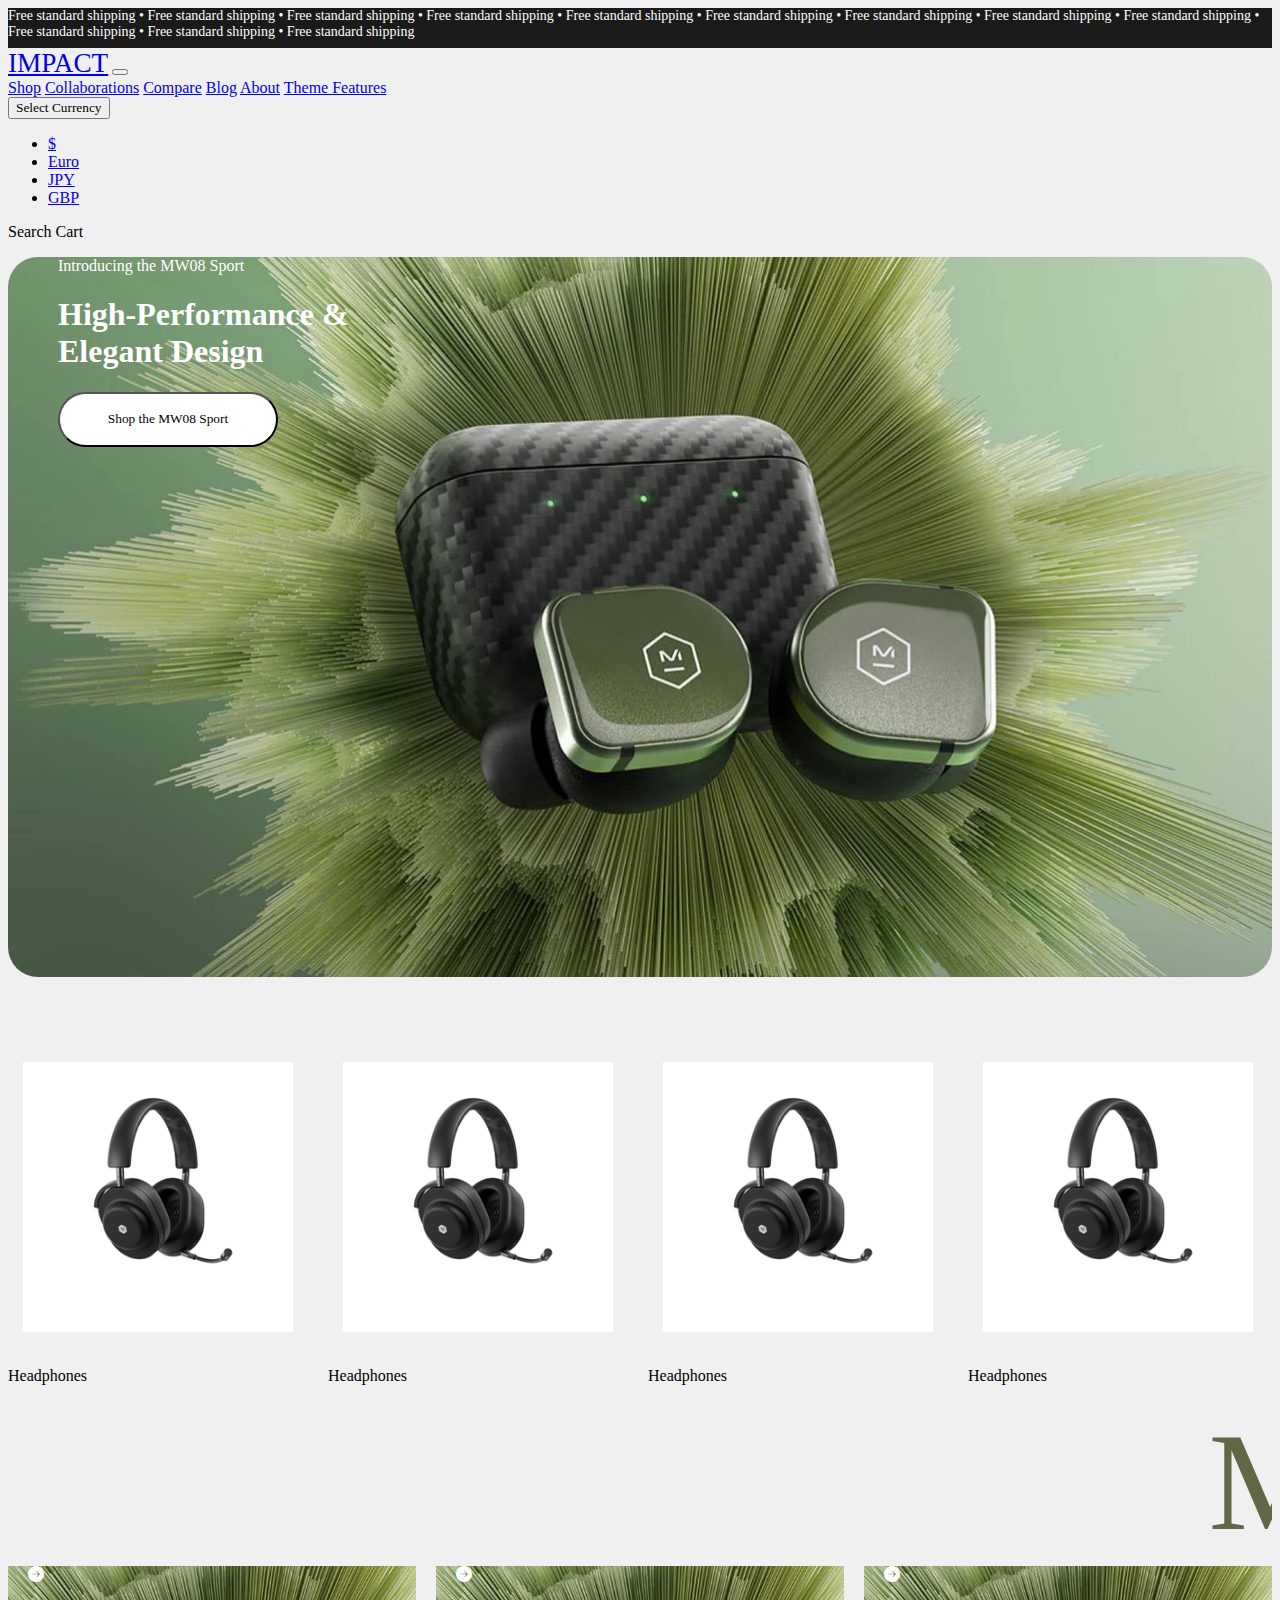
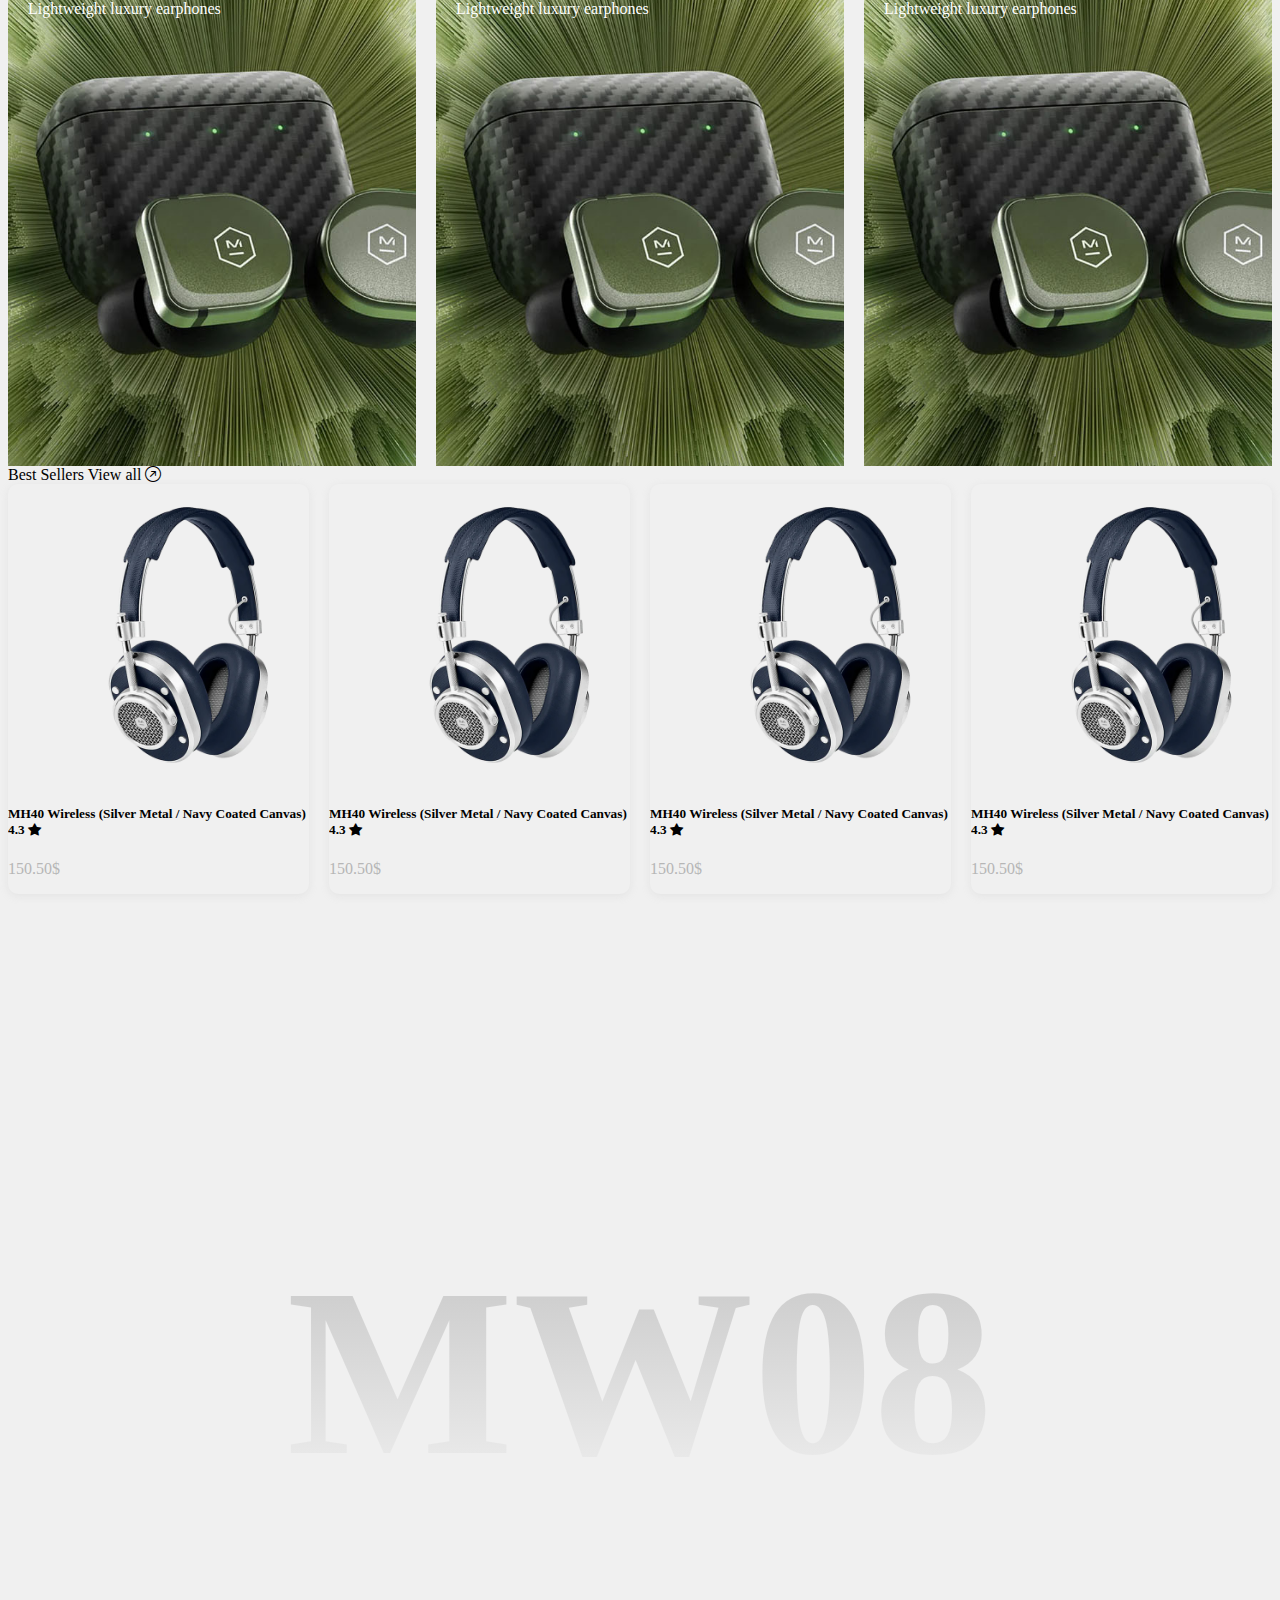
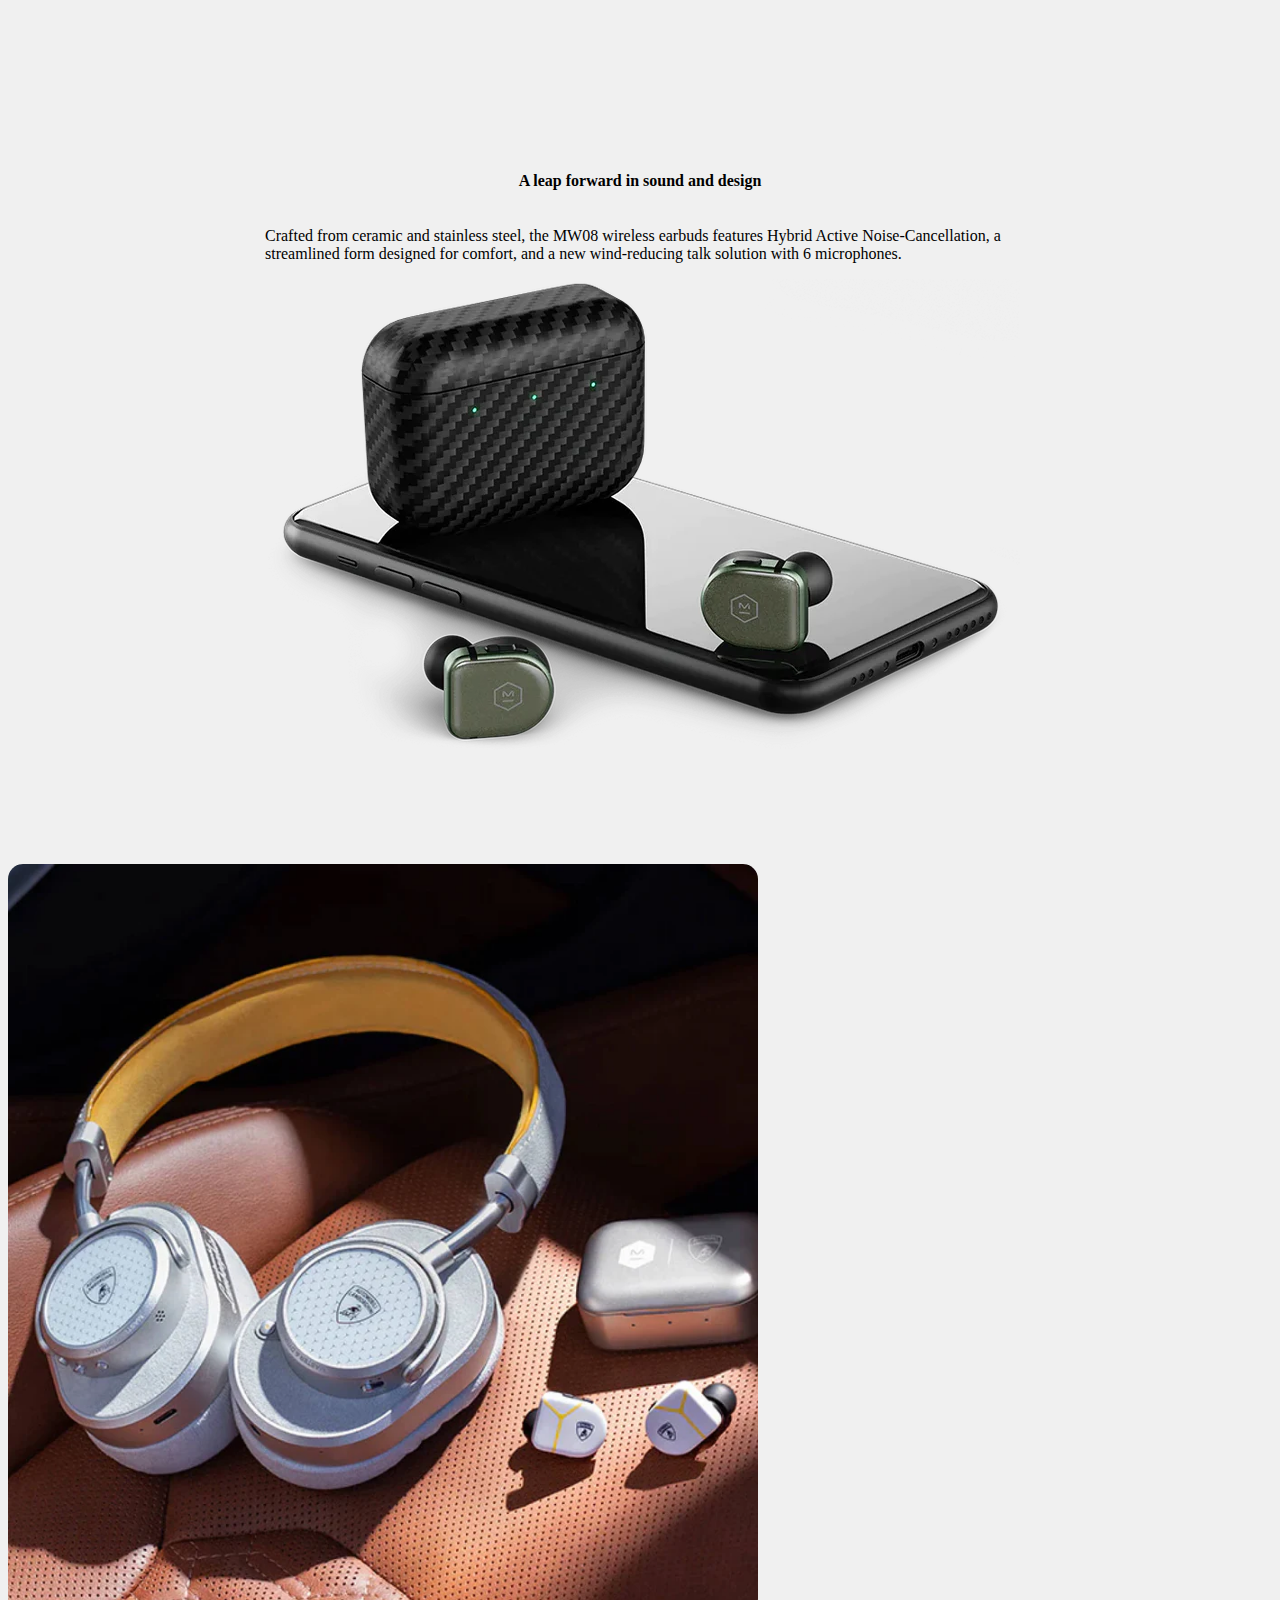
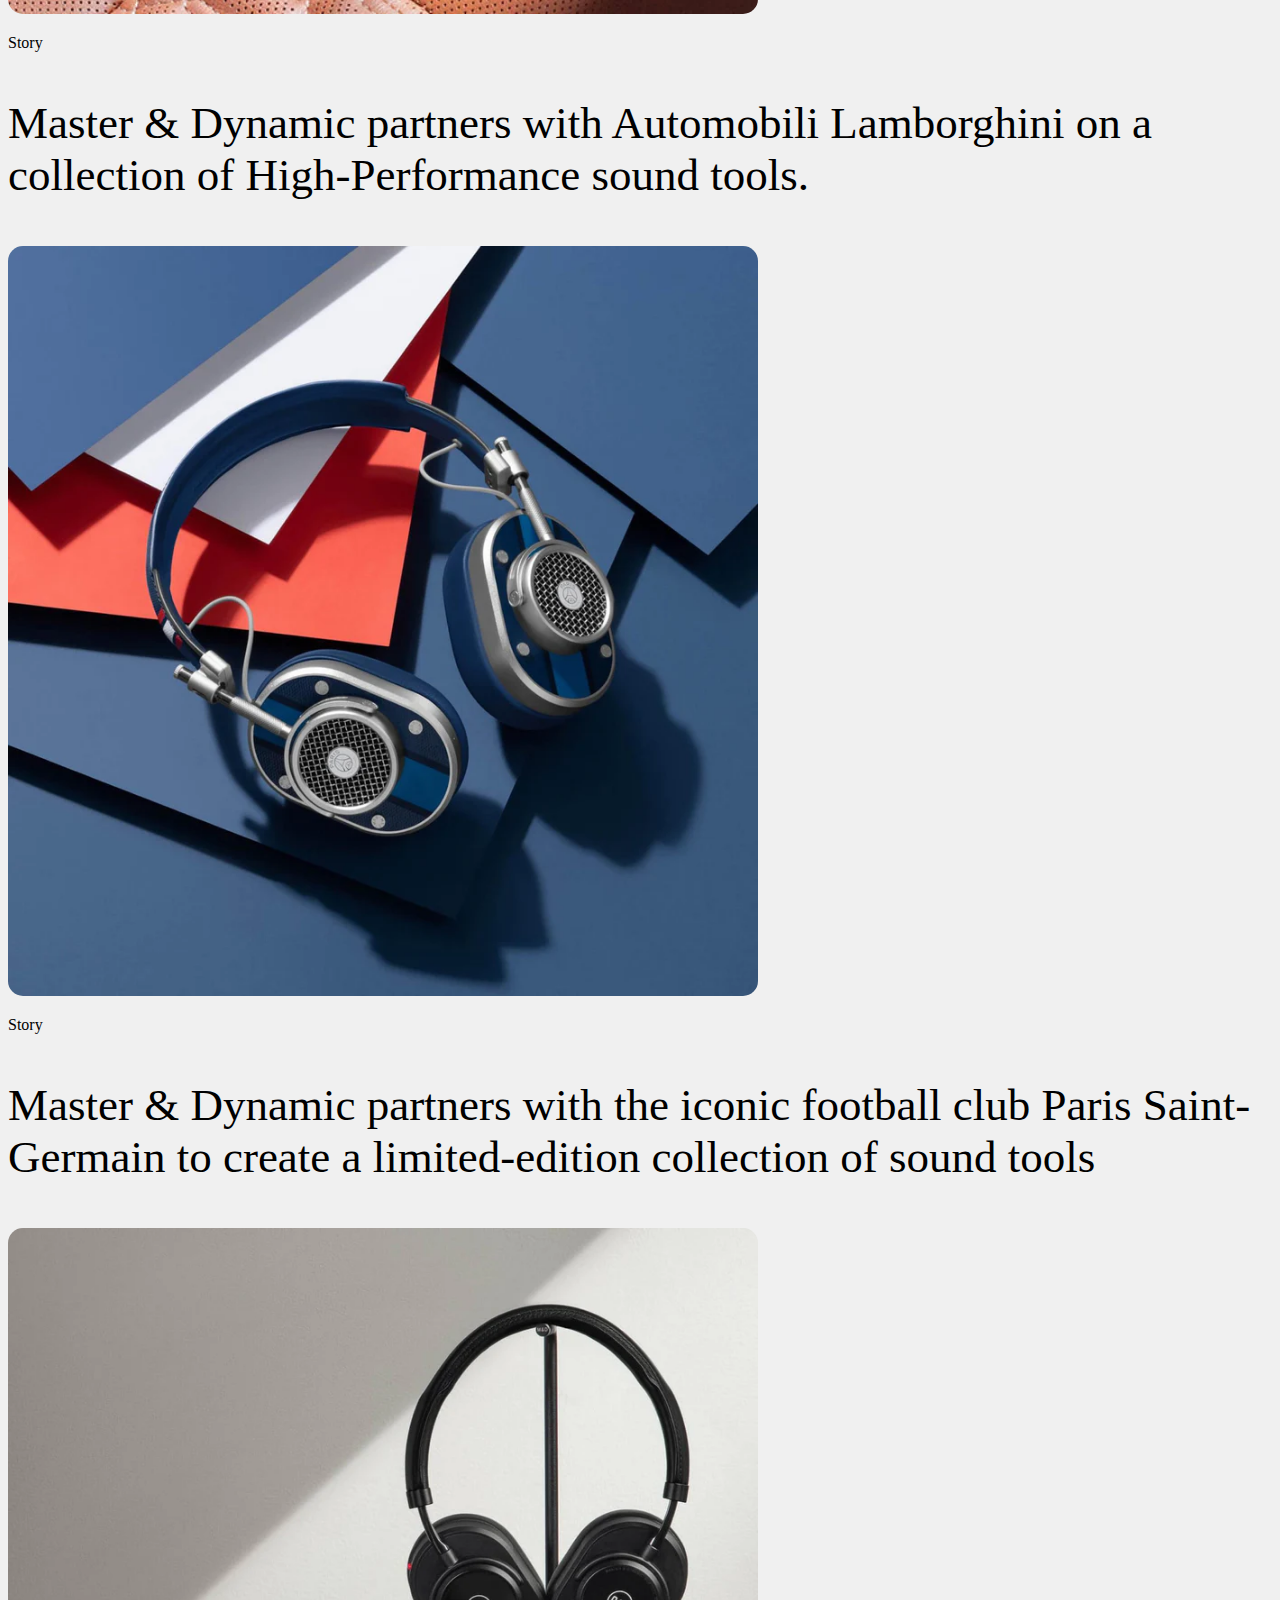
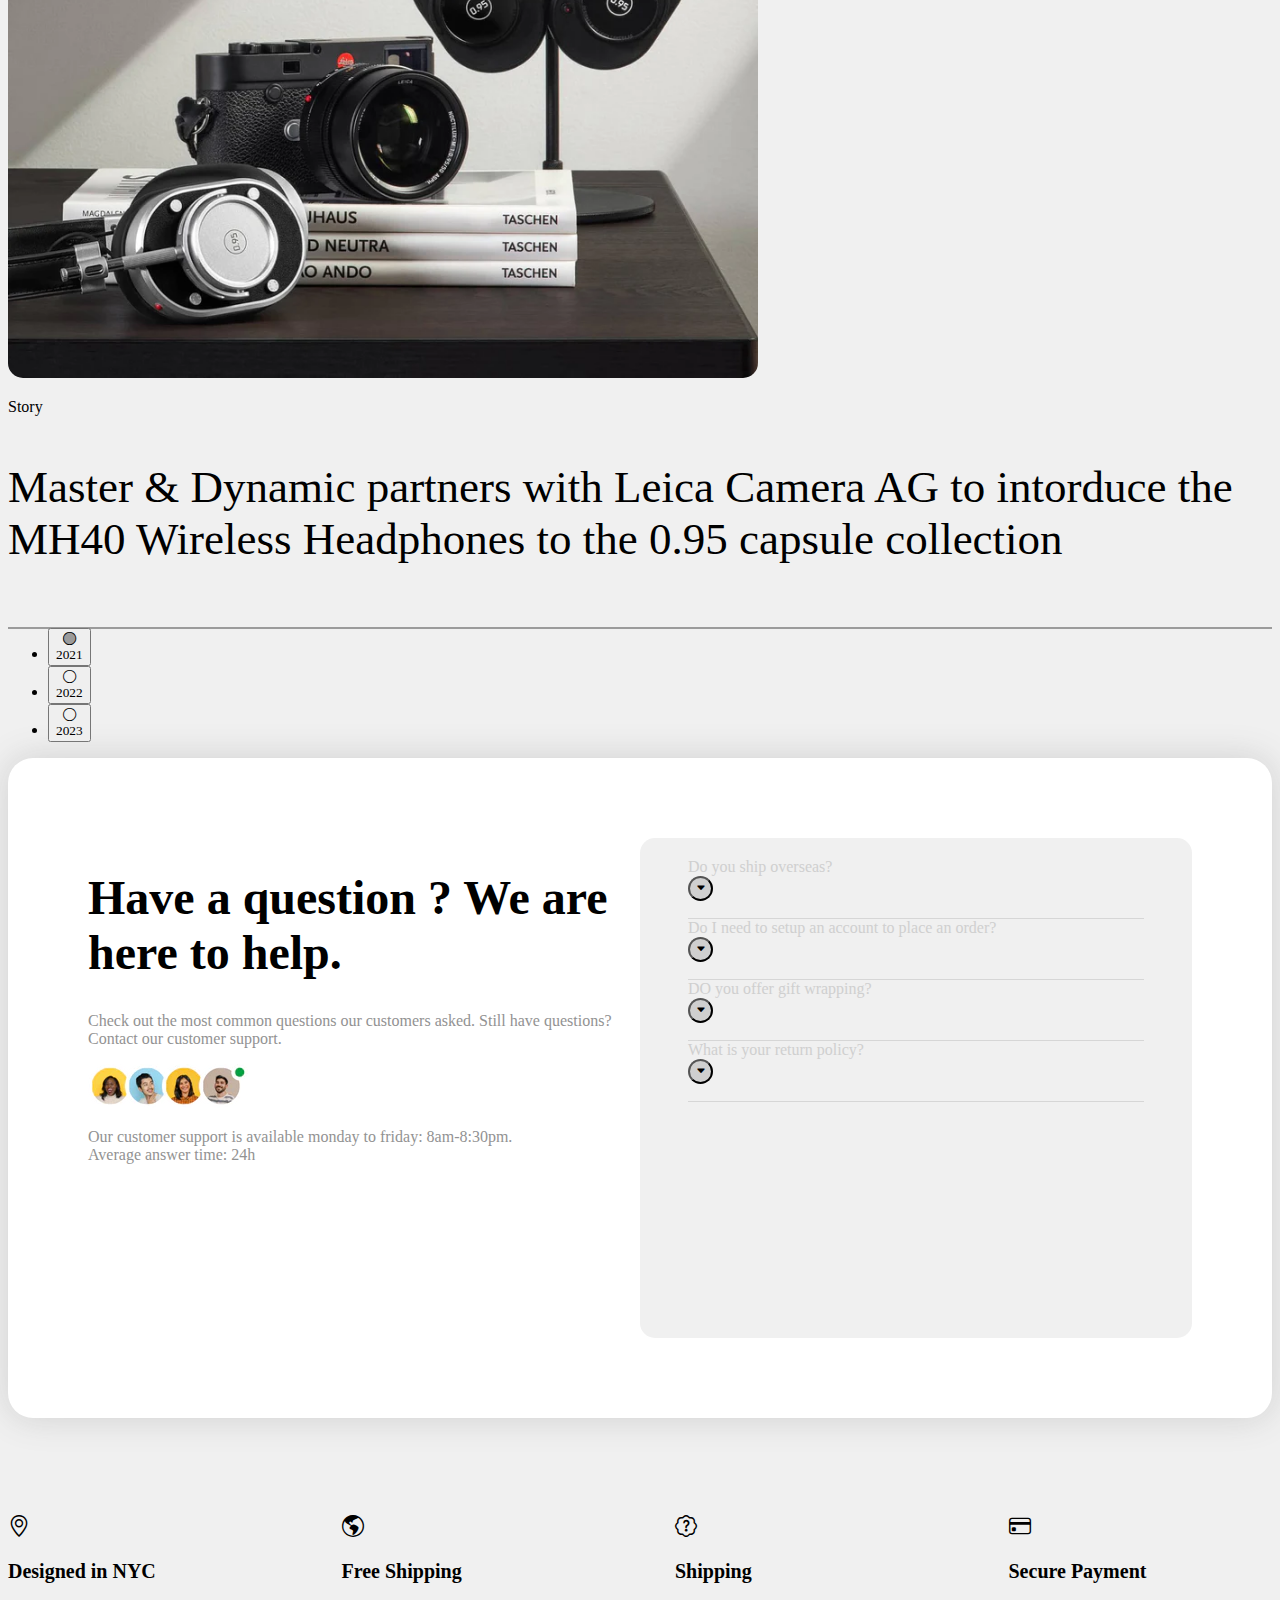
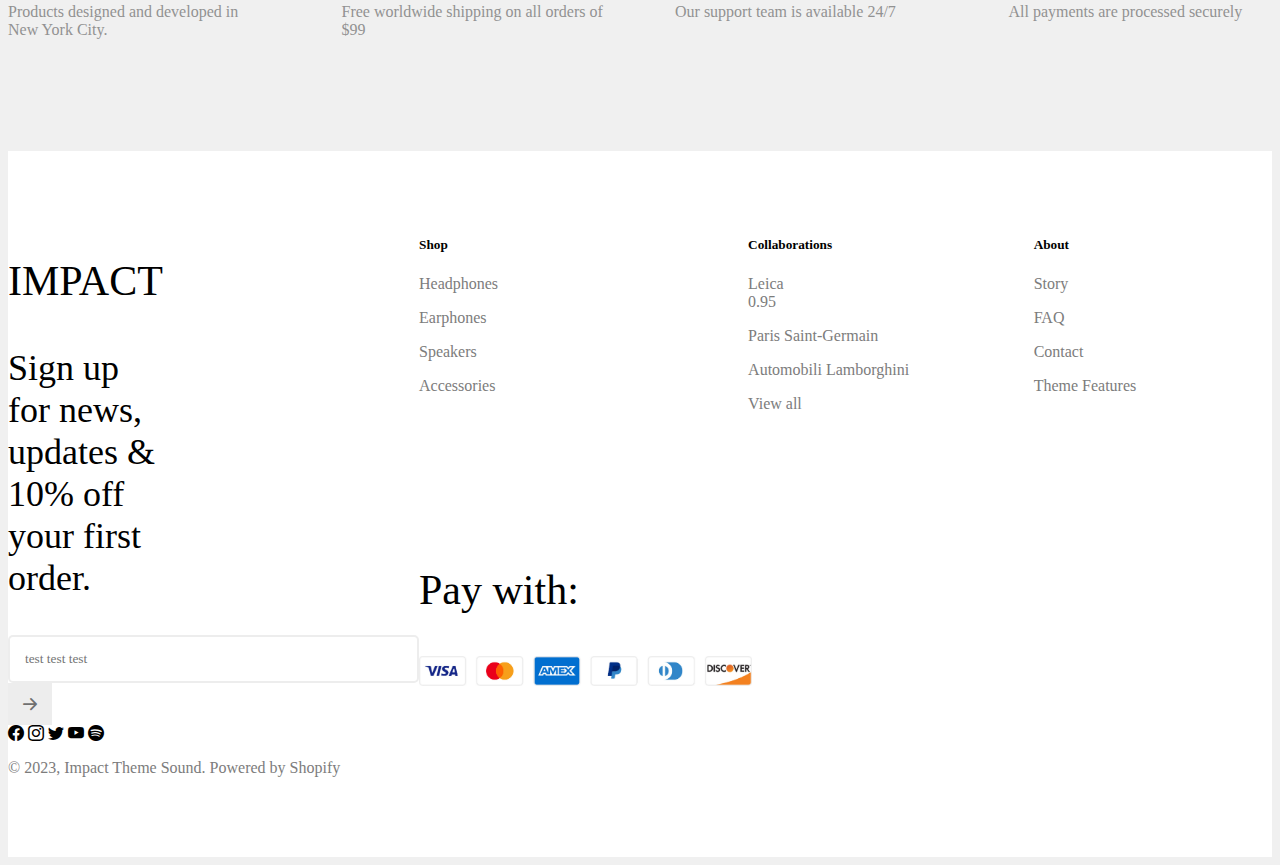
==== index.html @ b2a8d241 "commit 2" ====
<!doctype html>
<html lang="en">

<head>
    <meta charset="utf-8">
    <meta name="viewport" content="width=device-width, initial-scale=1">
    <title>Bootstrap demo</title>
    <link href="https://cdn.jsdelivr.net/npm/bootstrap@5.3.1/dist/css/bootstrap.min.css" rel="stylesheet"
        integrity="sha384-4bw+/aepP/YC94hEpVNVgiZdgIC5+VKNBQNGCHeKRQN+PtmoHDEXuppvnDJzQIu9" crossorigin="anonymous">
    <link rel="stylesheet" href="https://cdn.jsdelivr.net/npm/bootstrap-icons@1.10.5/font/bootstrap-icons.css">
    <link rel="stylesheet" href="./styles/style.css">
</head>

<body>
    <header class="text-center d-flex align-items-center justify-content-center">
        Free standard shipping • Free standard shipping • Free standard shipping • Free standard shipping • Free standard shipping • Free standard shipping • Free standard shipping • Free standard shipping • Free standard shipping • Free standard shipping • Free standard shipping • Free standard shipping
    </header>
    <nav class="navbar navbar-expand-lg container">
        <div class="container-fluid">
            <a class="navbar-brand" href="#">IMPACT</a>
            <button class="navbar-toggler" type="button" data-bs-toggle="collapse" data-bs-target="#navbarText"
                aria-controls="navbarText" aria-expanded="false" aria-label="Toggle navigation">
                <span class="navbar-toggler-icon"></span>
            </button>
            <div class="collapse navbar-collapse" id="navbarText">
                <div class="navbar-nav mx-auto"> <!-- Use mx-auto class to center align the elements -->
                    <span class="nav-item">
                        <a class="nav-link active" href="#">Shop</a>
                    </span>
                    <span class="nav-item">
                        <a class="nav-link" href="#">Collaborations</a>
                    </span>
                    <span class="nav-item">
                        <a class="nav-link" href="#">Compare</a>
                    </span>
                    <span class="nav-item">
                        <a class="nav-link" href="#">Blog</a>
                    </span>
                    <span class="nav-item">
                        <a class="nav-link" href="#">About</a>
                    </span>
                    <span class="nav-item">
                        <a class="nav-link" href="#">Theme Features</a>
                    </span>
                </div>
                <span class="navbar-text">
                    <div class="dropdown">
                        <button class="btn btn-secondary dropdown-toggle" type="button" data-bs-toggle="dropdown" aria-expanded="false">
                            Select Currency
                        </button>
                        <ul class="dropdown-menu">
                            <li><a class="dropdown-item" href="#">$</a></li>
                            <li><a class="dropdown-item" href="#">Euro</a></li>
                            <li><a class="dropdown-item" href="#">JPY</a></li>
                            <li><a class="dropdown-item" href="#">GBP</a></li>
                        </ul>
                    </div>
                    <span>Search</span>
                    <span>Cart</span>
                </span>
            </div>
        </div>
    </nav>
    <section>
        <section class="container main_container d-flex flex-column justify-content-center">
            <p>Introducing the MW08 Sport</p>
            <h1>High-Performance & <br> Elegant Design</h1>
            <button class="btn">Shop the MW08 Sport</button>
        </section>
    </section>
    <section class="container cards_container">
        <div class="card">
            <img src="/img/img_1.jpg" class="card-img-top" alt="...">
            <div class="card-body pt-0 d-flex justify-content-between align-items-center">
                <p class="card-text fs-5 pb-0 mb-0">Headphones</p>
                <i class="bi bi-arrow-right-circle-fill fs-5"></i>
            </div>
        </div>
        <div class="card">
            <img src="/img/img_1.jpg" class="card-img-top" alt="...">
            <div class="card-body pt-0 d-flex justify-content-between align-items-center">
                <p class="card-text fs-5 pb-0 mb-0">Headphones</p>
                <i class="bi bi-arrow-right-circle-fill fs-5"></i>
            </div>
        </div>
        <div class="card">
            <img src="/img/img_1.jpg" class="card-img-top" alt="...">
            <div class="card-body pt-0 d-flex justify-content-between align-items-center">
                <p class="card-text fs-5 pb-0 mb-0">Headphones</p>
                <i class="bi bi-arrow-right-circle-fill fs-5"></i>
            </div>
        </div>
        <div class="card">
            <img src="/img/img_1.jpg" class="card-img-top" alt="...">
            <div class="card-body pt-0 d-flex justify-content-between align-items-center">
                <p class="card-text fs-5 pb-0 mb-0">Headphones</p>
                <i class="bi bi-arrow-right-circle-fill fs-5"></i>
            </div>
        </div>
        <div class="card">
            <img src="/img/img_1.jpg" class="card-img-top" alt="...">
            <div class="card-body pt-0 d-flex justify-content-between align-items-center">
                <p class="card-text fs-5 pb-0 mb-0">Headphones</p>
                <i class="bi bi-arrow-right-circle-fill fs-5"></i>
            </div>
        </div>
    </section>
    <section class="marquee_section my-5">
        <marquee>
            Mastery is a never-ending exploration
        </marquee>
    </section>
    <section class="info_section container">
        <div class="card card1">
            <div class="card-body pt-0 d-flex flex-column justify-content-end ">
                <i class="bi bi-arrow-right-circle-fill fs-5"></i>
                <p class="card-text fs-5 pb-0 mb-0 fs-1">Lightweight luxury earphones</p>
                
            </div>
        </div>
        <div class="card card1">
            <div class="card-body pt-0 d-flex flex-column justify-content-end ">
                <i class="bi bi-arrow-right-circle-fill fs-5"></i>
                <p class="card-text fs-5 pb-0 mb-0 fs-1">Lightweight luxury earphones</p>
        
            </div>
        </div>
        <div class="card card1">
            <div class="card-body pt-0 d-flex flex-column justify-content-end ">
                <i class="bi bi-arrow-right-circle-fill fs-5"></i>
                <p class="card-text fs-5 pb-0 mb-0 fs-1">Lightweight luxury earphones</p>
        
            </div>
        </div>
    </section>
    <section class="best_sellers container my-5">
        <div class="d-flex justify-content-between">
            <span class="fs-1 fw-bolder">Best Sellers</span>
            <span>View all <i class="bi bi-arrow-up-right-circle"></i>
            </span>
        </div>
        <div class="row best_sellers_row">
            <div class="card">
                <div class="cards_preview">
                    <img src="./img/img_2.webp" class="prd-img-1" alt="..." height="300px">
                    <img src="./img/img_3.webp" class="prd-img-2" alt="..." height="300px">
                </div>
                <button class="btn btn-dark">
                    + Quick add
                </button>
                <div class="card-body">
                    <h5 class="card-title fs-6 d-flex justify-content-between row">
                        <span class="col-9 px-0 ps-3">
                            MH40 Wireless (Silver Metal / Navy Coated Canvas)
                        </span>
                        <span class="col-3 px-0 d-flex justify-content-end pe-3">
                            <span>4.3</span>
                            <i class="bi bi-star-fill text-warning ms-1"></i>
                        </span>
                        
                    </h5>
                    <p class="price">150.50$</p>
                </div>
            </div>
            <div class="card">
                <div class="cards_preview">
                    <img src="./img/img_2.webp" class="prd-img-1" alt="..." height="300px">
                    <img src="./img/img_3.webp" class="prd-img-2" alt="..." height="300px">
                </div>
                <button class="btn btn-dark">
                    + Quick add
                </button>
                <div class="card-body">
                    <h5 class="card-title fs-6 d-flex justify-content-between row">
                        <span class="col-9 px-0 ps-3">
                            MH40 Wireless (Silver Metal / Navy Coated Canvas)
                        </span>
                        <span class="col-3 px-0 d-flex justify-content-end pe-3">
                            <span>4.3</span>
                            <i class="bi bi-star-fill text-warning ms-1"></i>
                        </span>
            
                    </h5>
                    <p class="price">150.50$</p>
                </div>
            </div>
            <div class="card">
                <div class="cards_preview">
                    <img src="./img/img_2.webp" class="prd-img-1" alt="..." height="300px">
                    <img src="./img/img_3.webp" class="prd-img-2" alt="..." height="300px">
                </div>
                <button class="btn btn-dark">
                    + Quick add
                </button>
                <div class="card-body">
                    <h5 class="card-title fs-6 d-flex justify-content-between row">
                        <span class="col-9 px-0 ps-3">
                            MH40 Wireless (Silver Metal / Navy Coated Canvas)
                        </span>
                        <span class="col-3 px-0 d-flex justify-content-end pe-3">
                            <span>4.3</span>
                            <i class="bi bi-star-fill text-warning ms-1"></i>
                        </span>
            
                    </h5>
                    <p class="price">150.50$</p>
                </div>
            </div>
            <div class="card">
                <div class="cards_preview">
                    <img src="./img/img_2.webp" class="prd-img-1" alt="..." height="300px">
                    <img src="./img/img_3.webp" class="prd-img-2" alt="..." height="300px">
                </div>
                <button class="btn btn-dark">
                    + Quick add
                </button>
                <div class="card-body">
                    <h5 class="card-title fs-6 d-flex justify-content-between row">
                        <span class="col-9 px-0 ps-3">
                            MH40 Wireless (Silver Metal / Navy Coated Canvas)
                        </span>
                        <span class="col-3 px-0 d-flex justify-content-end pe-3">
                            <span>4.3</span>
                            <i class="bi bi-star-fill text-warning ms-1"></i>
                        </span>
            
                    </h5>
                    <p class="price">150.50$</p>
                </div>
            </div>
        </div>
    </section>
    <section class="container mw08_section">
        <h3>MW08</h3>
        <h4 class="fs-2">A leap forward in sound and design</h4>
        <p class="text-center">
            Crafted from ceramic and stainless steel, the MW08 wireless earbuds features Hybrid Active Noise-Cancellation, a
            streamlined form designed for comfort, and a new wind-reducing talk solution with 6 microphones.
        </p>
        <img src="./img/img_4.webp" alt="" class="my-5">
    </section>
    <section class="container">
        <div class="tab-content" id="pills-tabContent">
            <div class="tab-pane fade show active mb-5" id="pills-home" role="tabpanel" aria-labelledby="pills-home-tab"
                tabindex="0">
                <div class="row">
                    <div class="col-6">
                        <img src="./img/img_5.webp" alt="" style="border-radius: 15px; "  height="750px">
                    </div>
                    <div class="col-6 d-flex flex-column justify-content-center">
                        <p>Story</p>
                        <p class="story_header">
                            Master & Dynamic partners with Automobili Lamborghini on a collection of High-Performance sound tools.
                        </p>
                    </div>
                </div>
            </div>
            <div class="tab-pane fade mb-5" id="pills-profile" role="tabpanel" aria-labelledby="pills-profile-tab" tabindex="0">
                <div class="row">
                    <div class="col-6">
                        <img src="./img/img_6.webp" alt="" style="border-radius: 15px; " height="750px">
                    </div>
                    <div class="col-6 flex-column justify-content-center">
                        <p>Story</p>
                        <p class="story_header">
                           Master & Dynamic partners with the iconic football club Paris Saint-Germain to create a limited-edition collection of sound tools
                        </p>
                    </div>
                </div>
            </div>
            <div class="tab-pane fade mb-5" id="pills-contact" role="tabpanel" aria-labelledby="pills-contact-tab" tabindex="0">
                <div class="row">
                    <div class="col-6">
                        <img src="./img/img_7.webp" alt="" style="border-radius: 15px; " height="750px">
                    </div>
                    <div class="col-6 flex-column justify-content-center">
                        <p>Story</p>
                        <p class="story_header">
                            Master & Dynamic partners with Leica Camera AG to intorduce the MH40 Wireless Headphones to the 0.95 capsule collection
                        </p>
                    </div>
                </div>
            </div>
        </div>
        <div class="hr_1"></div>
                <ul class="nav nav-pills mb-3 d-flex justify-content-between" id="pills-tab" role="tablist">
                    <li class="nav-item" role="presentation">
                        <button class="btn active border-0" id="pills-home-tab" data-bs-toggle="pill" data-bs-target="#pills-home"
                            type="button" role="tab" aria-controls="pills-home" aria-selected="true">
                        <i class="bi bi-circle"></i>
                         <br>
                         2021
                        </button>

                    </li>
                    <li class="nav-item" role="presentation">
                        <button class="btn border-0" id="pills-profile-tab" data-bs-toggle="pill" data-bs-target="#pills-profile"
                            type="button" role="tab" aria-controls="pills-profile" aria-selected="false">
                            <i class="bi bi-circle"></i>
                            <br>
                            2022
                        </button>
                    </li>
                    <li class="nav-item" role="presentation">
                        <button class="btn border-0" id="pills-contact-tab" data-bs-toggle="pill" data-bs-target="#pills-contact"
                            type="button" role="tab" aria-controls="pills-contact" aria-selected="false">
                            <i class="bi bi-circle"></i>
                            <br>
                            2023
                        </button>
                    </li>
                </ul>
    </section>

    <section class="container question_container">
        <div class="pe-5">
            <h1>Have a question ? We are here to help.</h1>
            <p class="py-3">Check out the most common questions our customers asked. Still have questions? Contact our customer support.</p>
            <img src="./img/img_8.webp" alt="">
            <p class="py-2">Our customer support is available monday to friday: 8am-8:30pm. <br>
            Average answer time: 24h</p>
        </div>
        <div class="dropdowns pb-4">
            <div class="dropdowns-child">
                <div class="row py-3" onclick="expandRow()">
                    <div class="col-11 text-dark">Do you ship overseas?</div>
                    <div class="col-1 d-flex flex-column align-items-end p-0">
                        <button class="border-0" onclick="expandRow()"><i class="bi bi-caret-down-fill"></i></button>
                    </div>
                    <p class="dropdown_p ">Lorem ipsum dolor sit, amet consectetur adipisicing elit. Sed asperiores eum nisi consequuntur nesciunt quam, atque iusto iste aliquam tenetur illo voluptate!</p>
                </div>
            </div>
            <div class="dropdowns-child">
                <div class="row py-3" onclick="expandRow()">
                    <div class="col-11 text-dark">Do I need to setup an account to place an order?</div>
                    <div class="col-1 d-flex flex-column align-items-end p-0">
                        <button class="border-0" onclick="expandRow()"><i class="bi bi-caret-down-fill"></i></button>
                    </div>
                    <p class="dropdown_p ">Lorem ipsum dolor sit, amet consectetur adipisicing elit. Sed asperiores eum nisi
                        consequuntur nesciunt quam, atque iusto iste aliquam tenetur illo voluptate!</p>
                </div>
            </div>
            <div class="dropdowns-child">
                <div class="row py-3" onclick="expandRow()">
                    <div class="col-11 text-dark">DO you offer gift wrapping?</div>
                    <div class="col-1 d-flex flex-column align-items-end p-0">
                        <button class="border-0" onclick="expandRow()"><i class="bi bi-caret-down-fill"></i></button>
                    </div>
                    <p class="dropdown_p ">Lorem ipsum dolor sit, amet consectetur adipisicing elit. Sed asperiores eum nisi
                        consequuntur nesciunt quam, atque iusto iste aliquam tenetur illo voluptate!</p>
                </div>
            </div>
            <div class="dropdowns-child">
                <div class="row py-3" onclick="expandRow()">
                    <div class="col-11 text-dark">What is your return policy?</div>
                    <div class="col-1 d-flex flex-column align-items-end p-0">
                        <button class="border-0" onclick="expandRow()"><i class="bi bi-caret-down-fill"></i></button>
                    </div>
                    <p class="dropdown_p ">Lorem ipsum dolor sit, amet consectetur adipisicing elit. Sed asperiores eum nisi
                        consequuntur nesciunt quam, atque iusto iste aliquam tenetur illo voluptate!</p>
                </div>
            </div>
            
        </div>
    </section>
    <section class="container information_wrapper">
        <div>
            <i class="bi bi-geo-alt"></i>
            <h4>Designed in NYC</h4>
            <p>Products designed and developed in New York City.</p>
        </div>
        <div>
            <i class="bi bi-globe-americas"></i>
            <h4>Free Shipping</h4>
            <p>Free worldwide shipping on all orders of $99</p>
        </div>
        <div>
            <i class="bi bi-patch-question"></i>
            <h4>Shipping</h4>
            <p>Our support team is available 24/7</p>
        </div>
        <div>
            <i class="bi bi-credit-card"></i>
            <h4>Secure Payment</h4>
            <p>All payments are processed securely</p>
        </div>
    </section>
    <div class="bg-white">
        <footer class="container">
            <div style="grid-row: span 2;">
                <p>IMPACT</p>
                <p>Sign up for news, updates & 10% off your first order.</p>
                <input type="text" placeholder="test test test " class="mb-4">
                <button class="btn px-2"><i class="bi bi-arrow-right-short"></i></button>
                <div class="socials d-flex gap-4 fs-5">
                    <i class="bi bi-facebook"></i>
                    <i class="bi bi-instagram"></i>
                    <i class="bi bi-twitter"></i>
                    <i class="bi bi-youtube"></i>
                    <i class="bi bi-spotify"></i>
                </div>
                <p class="mt-5">© 2023, Impact Theme Sound. Powered by Shopify</p>
            </div>
            <div class="links">
                <h5>Shop</h5>
                <p class="p-0">Headphones</p>
                <p>Earphones</p>
                <p>Speakers</p>
                <p>Accessories</p>
            </div>
            <div class="links ">
                <h5>Collaborations</h5>
                <p class="p-0">Leica 0.95</p>
                <p>Paris Saint-Germain</p>
                <p>Automobili Lamborghini</p>
                <p>View all</p>
            </div>
            <div class="links ms-5">
                <h5>About</h5>
                <p class="p-0">Story</p>
                <p>FAQ</p>
                <p>Contact</p>
                <p>Theme Features</p>
            </div>
            <div style="grid-column: span 3;" class="d-flex flex-column justify-content-end align-items-end me-5">
                <p style="font-family: DIN-Next-Bold;" class="fs-5">Pay with:</p>
                <img src="./img/img_9.jpg" alt="" height="30px">
            </div>
        </footer>
    </div>
    



    <script src="https://cdn.jsdelivr.net/npm/bootstrap@5.3.1/dist/js/bootstrap.bundle.min.js"
        integrity="sha384-HwwvtgBNo3bZJJLYd8oVXjrBZt8cqVSpeBNS5n7C8IVInixGAoxmnlMuBnhbgrkm"
        crossorigin="anonymous"></script>

    <script>

        let row = document.querySelector('.dropdowns-child .row');
        let dropdown_p = document.querySelector('.dropdown_p');
        let arrowRotate = document.querySelector('.bi-caret-down-fill');
        let dropdownBtn = document.querySelector('.dropdowns-child button');

        function expandRow() {
            row.classList.toggle('row_open');
            dropdown_p.classList.toggle('opacity-100');
            arrowRotate.classList.toggle('bi-arrow-down-rot');
            dropdownBtn.classList.toggle('bg-dark');
            dropdownBtn.classList.toggle('text-white');
        }
    </script>
</body>

</html>
---- styles/style.css ----
@font-face {
    font-family: DIN-Next-Medium;
    src: url(/fonts/DIN-Next-Font-Family/DINNextW1G-Medium.otf);
}
@font-face {
    font-family: DIN-Next-Bold;
    src: url(/fonts/DIN-Next-Font-Family/DINNextW1G-Bold.otf);
}
@font-face {
    font-family: DIN-Next-Black;
    src: url(/fonts/DIN-Next-Font-Family/DINNextW1G-Black.otf);
}
* {
    font-family: DIN-Next-Medium;
}
body {
    background-color: #f0f0f0;
}
.navbar-brand {
    font-family: DIN-Next-Black;
    font-size: 1.7rem;
}
.container {
    max-width: 1600px;
}
header {
    background-color: #1a1a1a;
    color: #fff;
    height: 40px;
    font-size: 14px;
}
.main_container {
    background-image: url('/img/background.jpg');
    height: 80vh;
    background-repeat: no-repeat;
    color: #fff;
    border-radius: 30px;
    background-position: center;
    background-size: cover;
    padding-left: 50px;
}
.main_container h1 {
    font-family: DIN-Next-Bold;
}
.main_container button {
    background: #fff;
    width: 220px;
    height: 55px;
    border-radius: 10000px;
}
.main_container button:hover {
    background-color: #ffffffd2;
    color: #000;
}
.cards_container {
    display: grid;
    grid-template-columns: repeat(5, 1fr);
    gap: 20px;
    margin-top: 70px;
    padding: 0;
}
.cards_container .card {
    border: none;
}
.cards_container .bi-arrow-right-circle-fill {
    display: none;
    transition: 400ms;
}
.bi-arrow-right-circle-fill {  
    transition: 400ms;
}
.cards_container .card {
    transition: 400ms;
    border-radius: 20px;
}
.cards_container .card img {
    scale: 0.9;
    transition: 400ms;
}
.cards_container .card:hover .bi-arrow-right-circle-fill {
    display: block;
    transition: 400ms;
}
.cards_container .card:hover img {
    scale: 1;
}
.card:hover {
    cursor: pointer;
}
.marquee_section marquee {
    font-family: DIN-Next-Bold;
    font-size: 140px;
    color: #606845;
}
.info_section {
    display: grid;
    grid-template-columns: repeat(3, 1fr);
    gap: 20px;
}
.info_section .card {
    height: 500px;
}
.card1 {
    background-image: url('/img/background.jpg');
    background-position: center;
    background-size: 1150px;
    background-repeat: no-repeat;
    transition: 500ms;
    color: #fff;
    border: 0;
}
.card1:hover {
    background-size: 1200px;
}
.card1 .card-body {
    font-family: DIN-Next-Bold;
    padding-left: 20px;
}

.info_section .bi-arrow-right-circle-fill {
    left: 40px;
    transition: 400ms;
}

.info_section:hover .bi-arrow-right-circle-fill {
    visibility: visible;
    transition: 400ms;
}
.best_sellers_row {
    display: grid;
    grid-template-columns: repeat(4, 1fr);
    gap: 20px;
}
.best_sellers_row .card {
    border: 0;
    box-shadow: rgba(180, 180, 180, 0.2) 0px 2px 8px 0px;
}
.best_sellers_row .card .card-body .price{
    color: #b6b6b6;
}
.best_sellers_row .card .card-body .card-title {
    font-family: DIN-Next-Bold;
}
.best_sellers_row .card {
    overflow: hidden;
    border-radius: 10px;

}
/* .best_sellers_row .card .prd-img-2 {
   
}

.best_sellers_row .card .prd-img-1 {
    position: relative;
    right: 80%;
    overflow: hidden;
    transition: 200ms;
}

.best_sellers_row .card:hover .prd-img-1 {
    right: 0%;
} */
/*
.best_sellers_row .card:hover .prd-img-2 {
    display: block;
} */

.cards_preview {
    display: flex;
    position: relative;
    right: -10%;
    transition: 300ms;
}
.best_sellers_row .card:hover .cards_preview {
    right: 76%;
}
.best_sellers_row .card .btn-dark {
    opacity: 0;
    position: absolute;
    top: 60%;
    left: 70%;
    border-radius: 5555px;
    font-size: 0.8rem;
    height: 40px;
    transition: 300ms;
}
.best_sellers_row .card:hover .btn-dark {
    opacity: 1;
    top: 58%;
}
.mw08_section {
    margin-top: 100px;
    margin-bottom: 90px;
    display: flex;
    justify-content: center;
    flex-direction: column;
    align-items: center;
}
.mw08_section h3{
    font-family: DIN-Next-Bold;
    font-size: 240px;
    background: -webkit-linear-gradient(#c5c5c5, #f1f1f1);
    -webkit-background-clip: text;
    -webkit-text-fill-color: transparent;
}
.mw08_section h4 {
    font-family: DIN-Next-Bold;
}
.mw08_section p {
    width: 750px;
}
.hr_1 {
    background-color: rgb(155, 155, 155);
    height: 2px;
    width: 100%;
    z-index: -9999;
    position: relative;
    top: 17px;
}
.story_header {
    font-family: DIN-Next-Bold;
    font-size: 45px;
}
.bi-circle::before {
    background-color: #f0f0f0;

}

.active .bi-circle::before {
    border-radius: 100000000%;
    background: rgb(155, 155, 155) !important;
}
.test23 {
    
    height: 30px;
    transition: .2s;
    /* overflow: hidden; */
}
.my-class {
    height: 100px;
}
.testp {
    opacity: 0;
    transition: .2s;
}
.test23 button{
    transition: .2s;
    outline: solid red 2px;
    border-radius: 999999px;

}
.bi-arrow-down-rot {
    transform: rotate(180deg) !important;
    transition: .2s;
}
.test23:hover button {
    background-color: red;
}
.question_container {
    height: 500px;
    background: #fff;
    border-radius: 25px;
    display: grid;
    grid-template-columns: 1fr 1fr;
    padding: 80px;
    box-shadow: rgba(78, 78, 78, 0.2) 0px 0px 35px 0px;
}
.question_container h1 {
    font-family: DIN-Next-Bold;
    font-size: 48px;
}
.question_container p {
    color: #929292;
}
.question_container div:first-child {
    
}
.dropdowns {
    background: #f0f0f0;
    border-radius: 15px;
    padding: 20px 48px;
    height: auto;
}
.dropdowns-child button {
    background: #cfcfcf;
    border-radius: 999px;
    display: flex;
    flex-direction: column;
    justify-content: center;
    align-items: center;
    height: 25px;
    width: 25px;
    font-size: 10px;
    transition: .2s;
}
.bi-caret-down-fill {
    display: flex;
    align-items: center;
}
.dropdowns-child .row:hover button {
    background: #000;
    color: #cfcfcf;
}
.dropdowns-child .row button {
    margin-right: 12px !important;
}
.dropdowns-child {
    
}
.dropdown-child .row .col-11 {
    color: red;
}
.dropdowns-child .row {
    color: #cfcfcf;
    height: 50px;
    cursor: pointer;
    transition: .2s;
}
.dropdowns-child {
    padding-bottom: 10px;
    border-bottom: #d6d6d6 solid 1px;
}
.row_open {
    height: 100px !important;
}

.dropdown_p {
    opacity: 0;
    transition: .1s;
    padding-left: 12px !important;
    margin: 10px 0;
}
.bi-arrow-down-rot {
    transform: rotate(180deg) !important;
    transition: .2s;
}
.bi-caret-down-fill {
    transition: .2s;
}
.information_wrapper {
    padding: 96px 0;
    display: grid;
    grid-template-columns: repeat(4, 1fr);
    gap: 70px;
}
.information_wrapper div i {
    font-size: 22px;
}
.information_wrapper div h4 {
    font-size: 20px;
    font-family: DIN-Next-Bold;
    margin: 20px 0;
}
.information_wrapper div p {
    font-family: DIN-Next-Medium;
    color: #929292;
}
footer {
    display: grid;
    grid-template-columns: 3fr 1fr 1fr 1fr;
    background: #fff;
    padding: 64px 0;
}
footer div p:first-child {
    font-family: DIN-Next-Black;
    font-size: 42px;
}
footer div p:nth-child(2) {
    font-family: DIN-Next-Bold;
    font-size: 36px;
    padding-right: 250px;
}
footer div p:last-child {
    color: #7c7c7c;
}
footer div input {
    width: 390px;
    height: 42px;
    border: solid #ededed 2px;
    padding-left: 15px;
    transition: .2s;
    border-radius: 5px;
}
footer div input::placeholder {
    
}
footer div input:focus {
    border: solid 1px #3b3b3b;
}
footer div input:focus::placeholder {
    color: #929292;
}
footer div button {
    border: solid #ededed 2px;
    background: #ededed !important;
    height: 42px;
}
.bi-arrow-right-short::before {
    display: flex;
    justify-content: center;
    align-items: center;
    color: #707070;
    font-size: 28px;
}
.links h5 {
    font-family: DIN-Next-Bold !important;
}
.links p {
    font-family: DIN-Next-Medium !important; 
    font-size: 16px !important;
    margin-bottom: 7px;
    color: #7c7c7c;
}
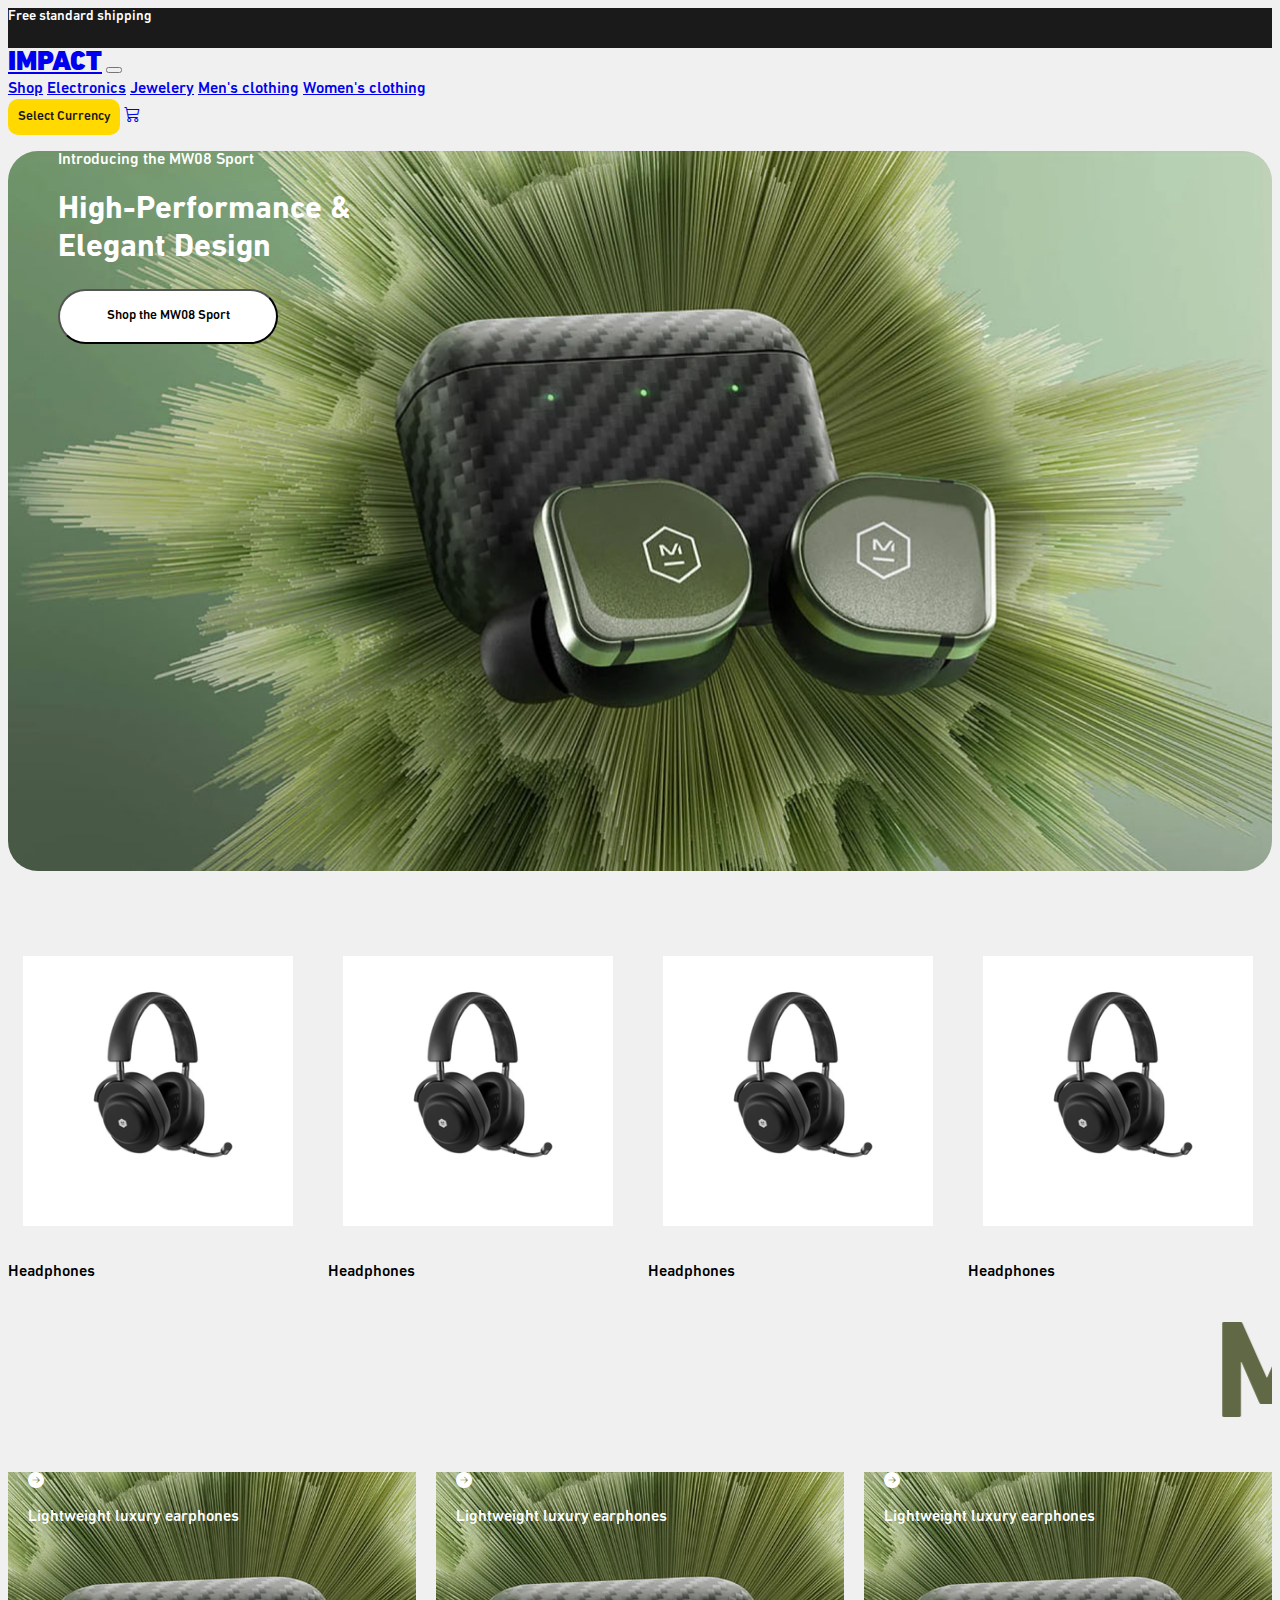
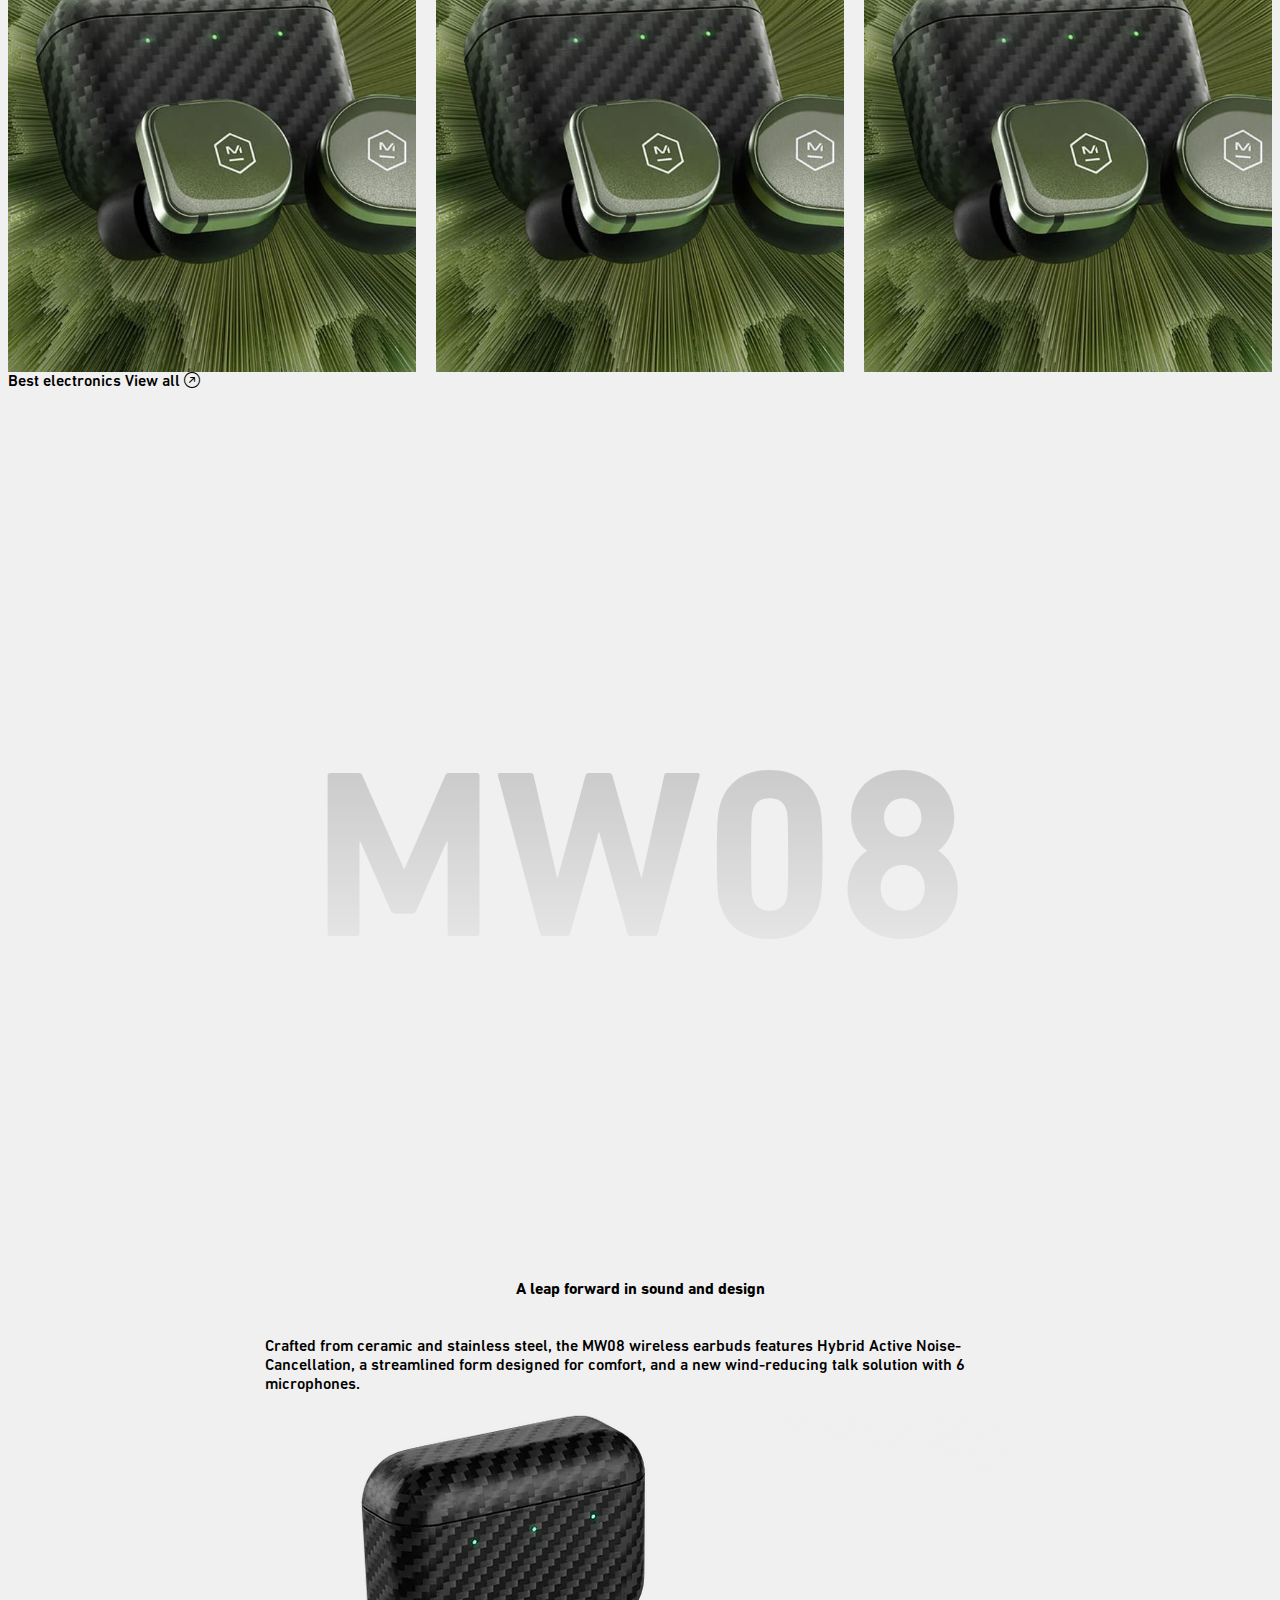
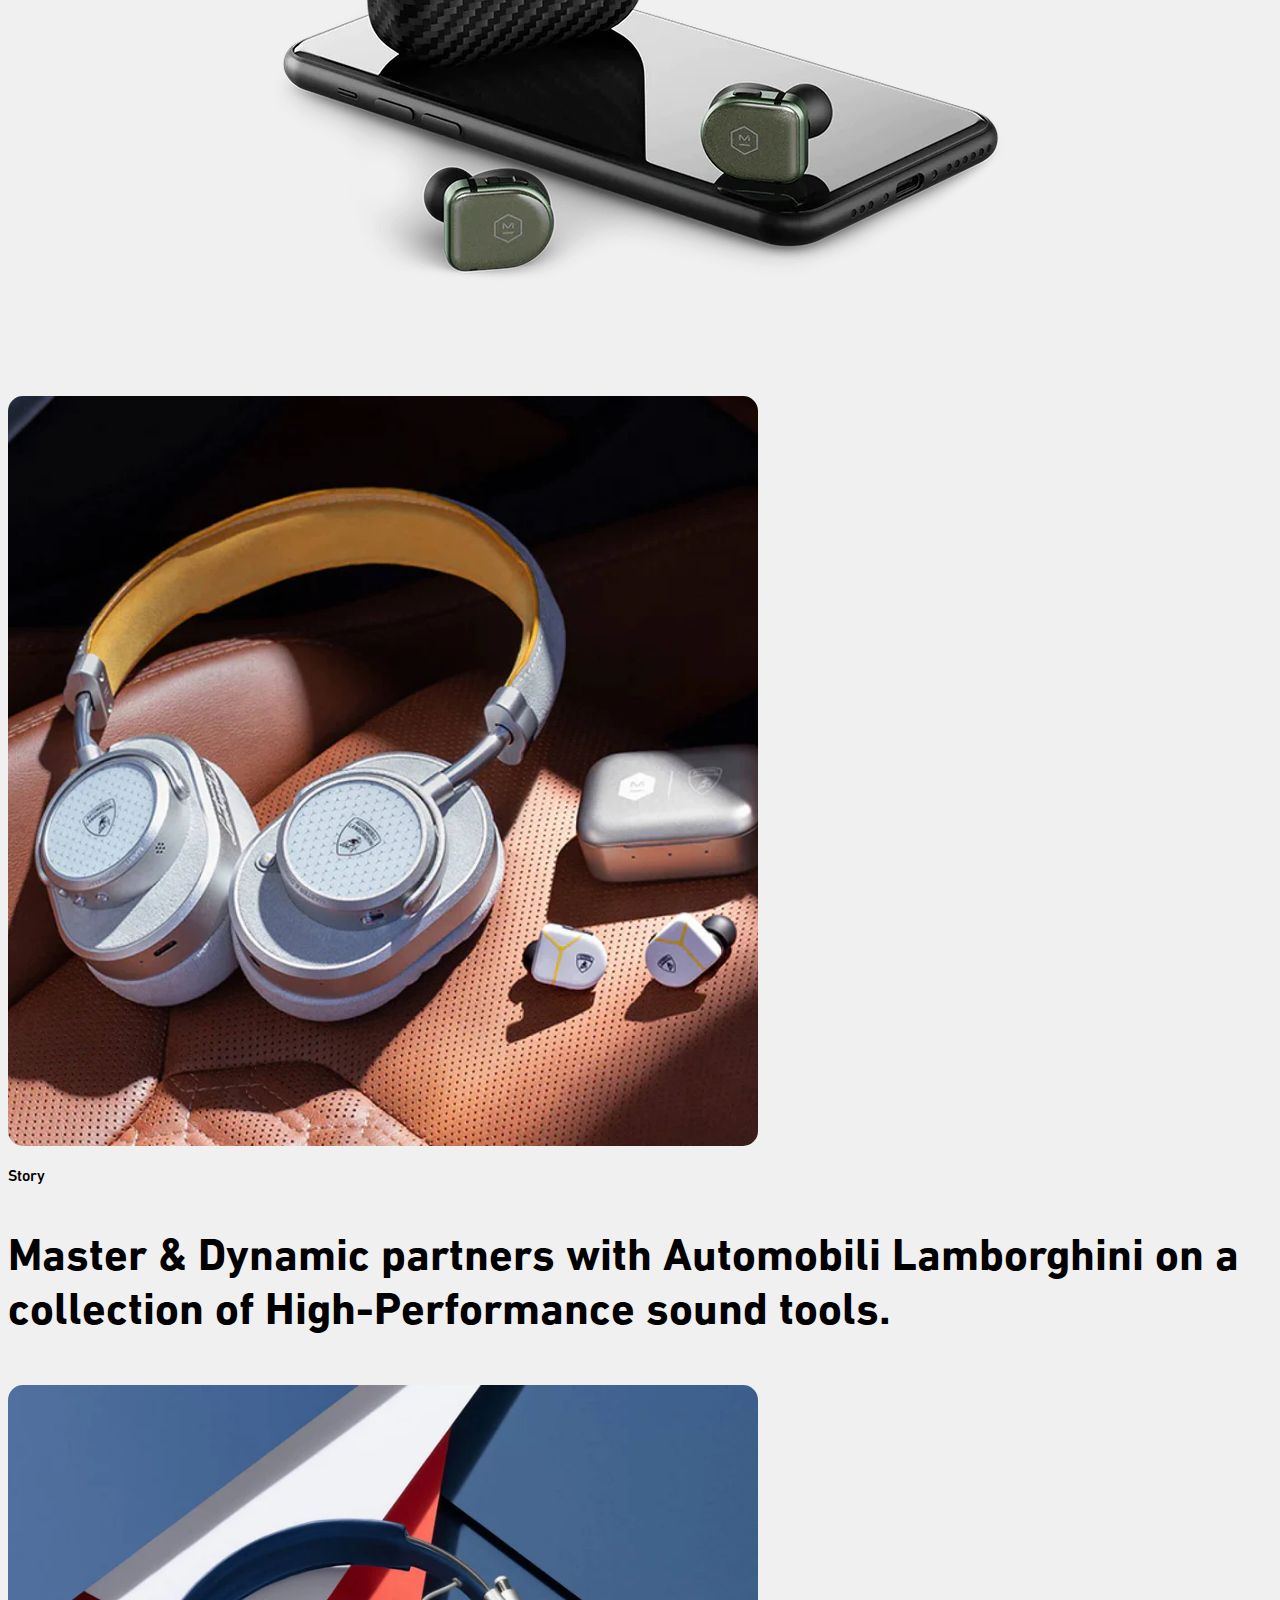
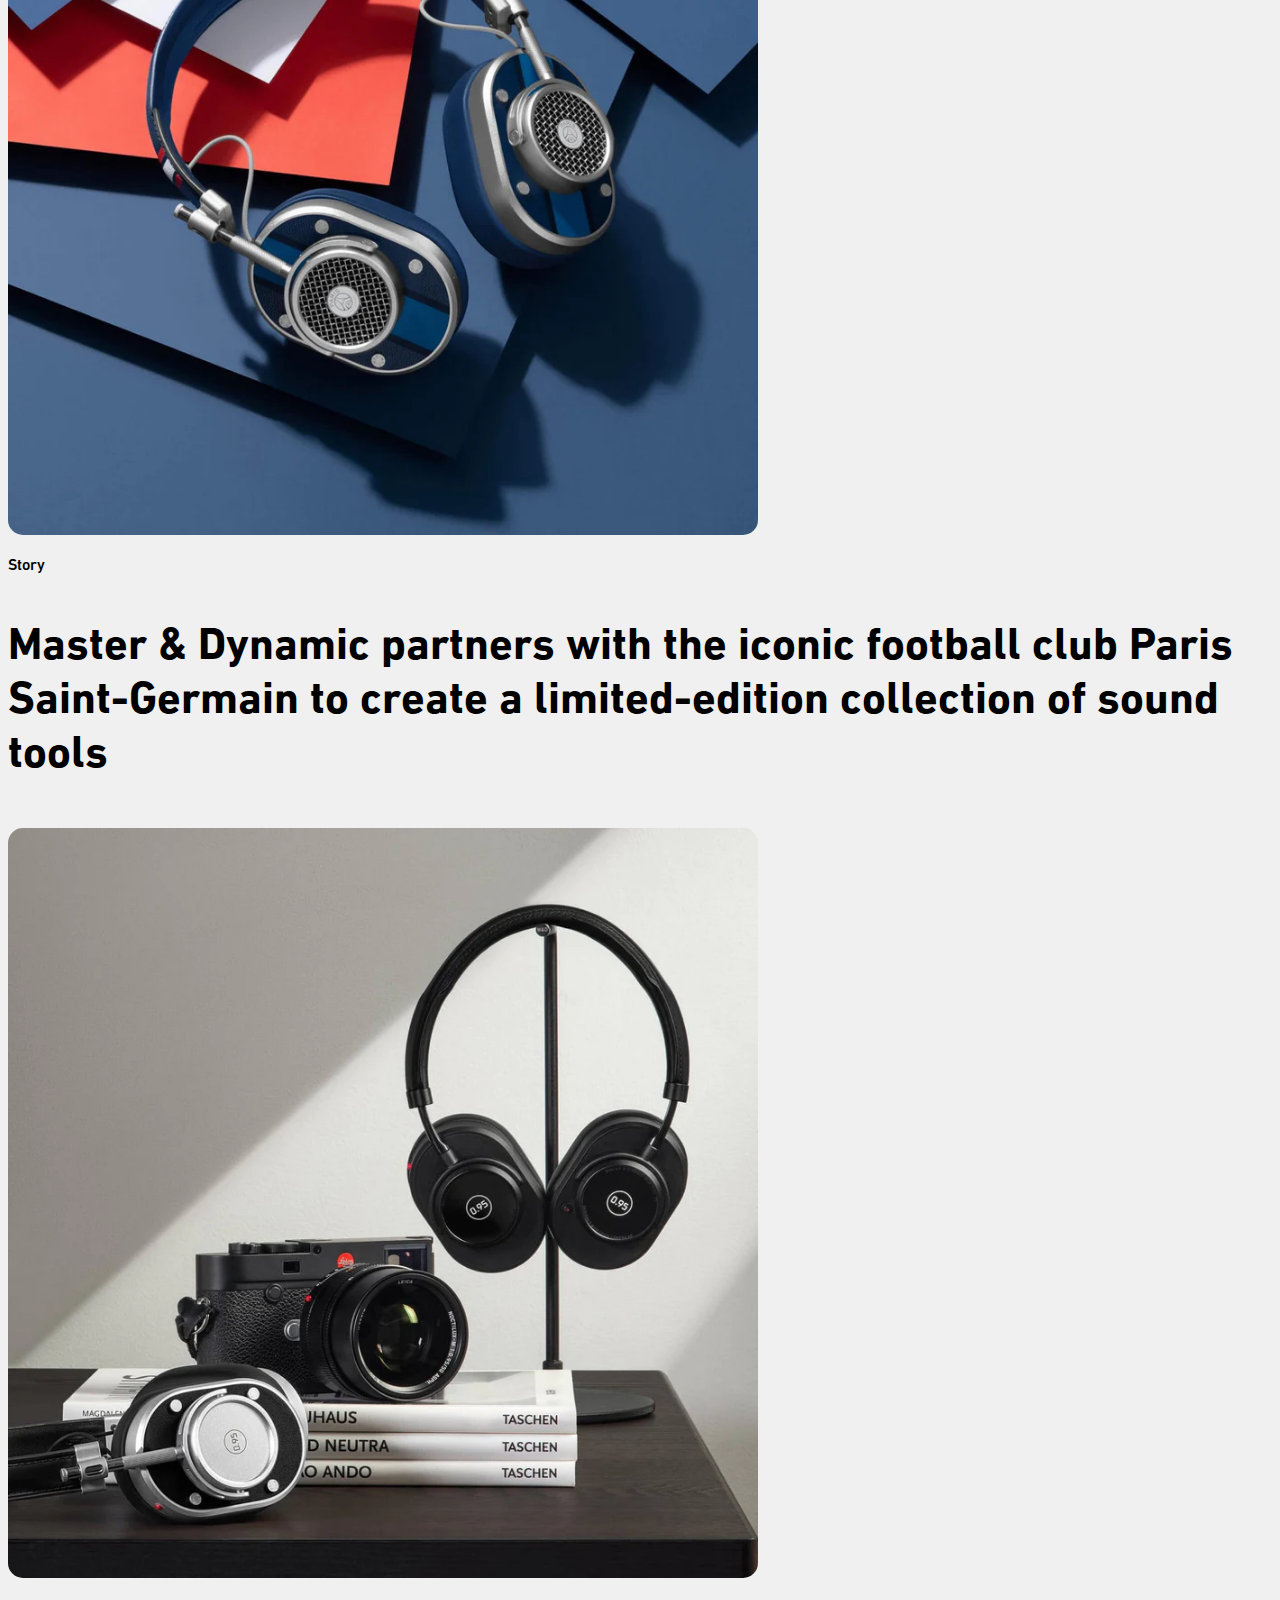
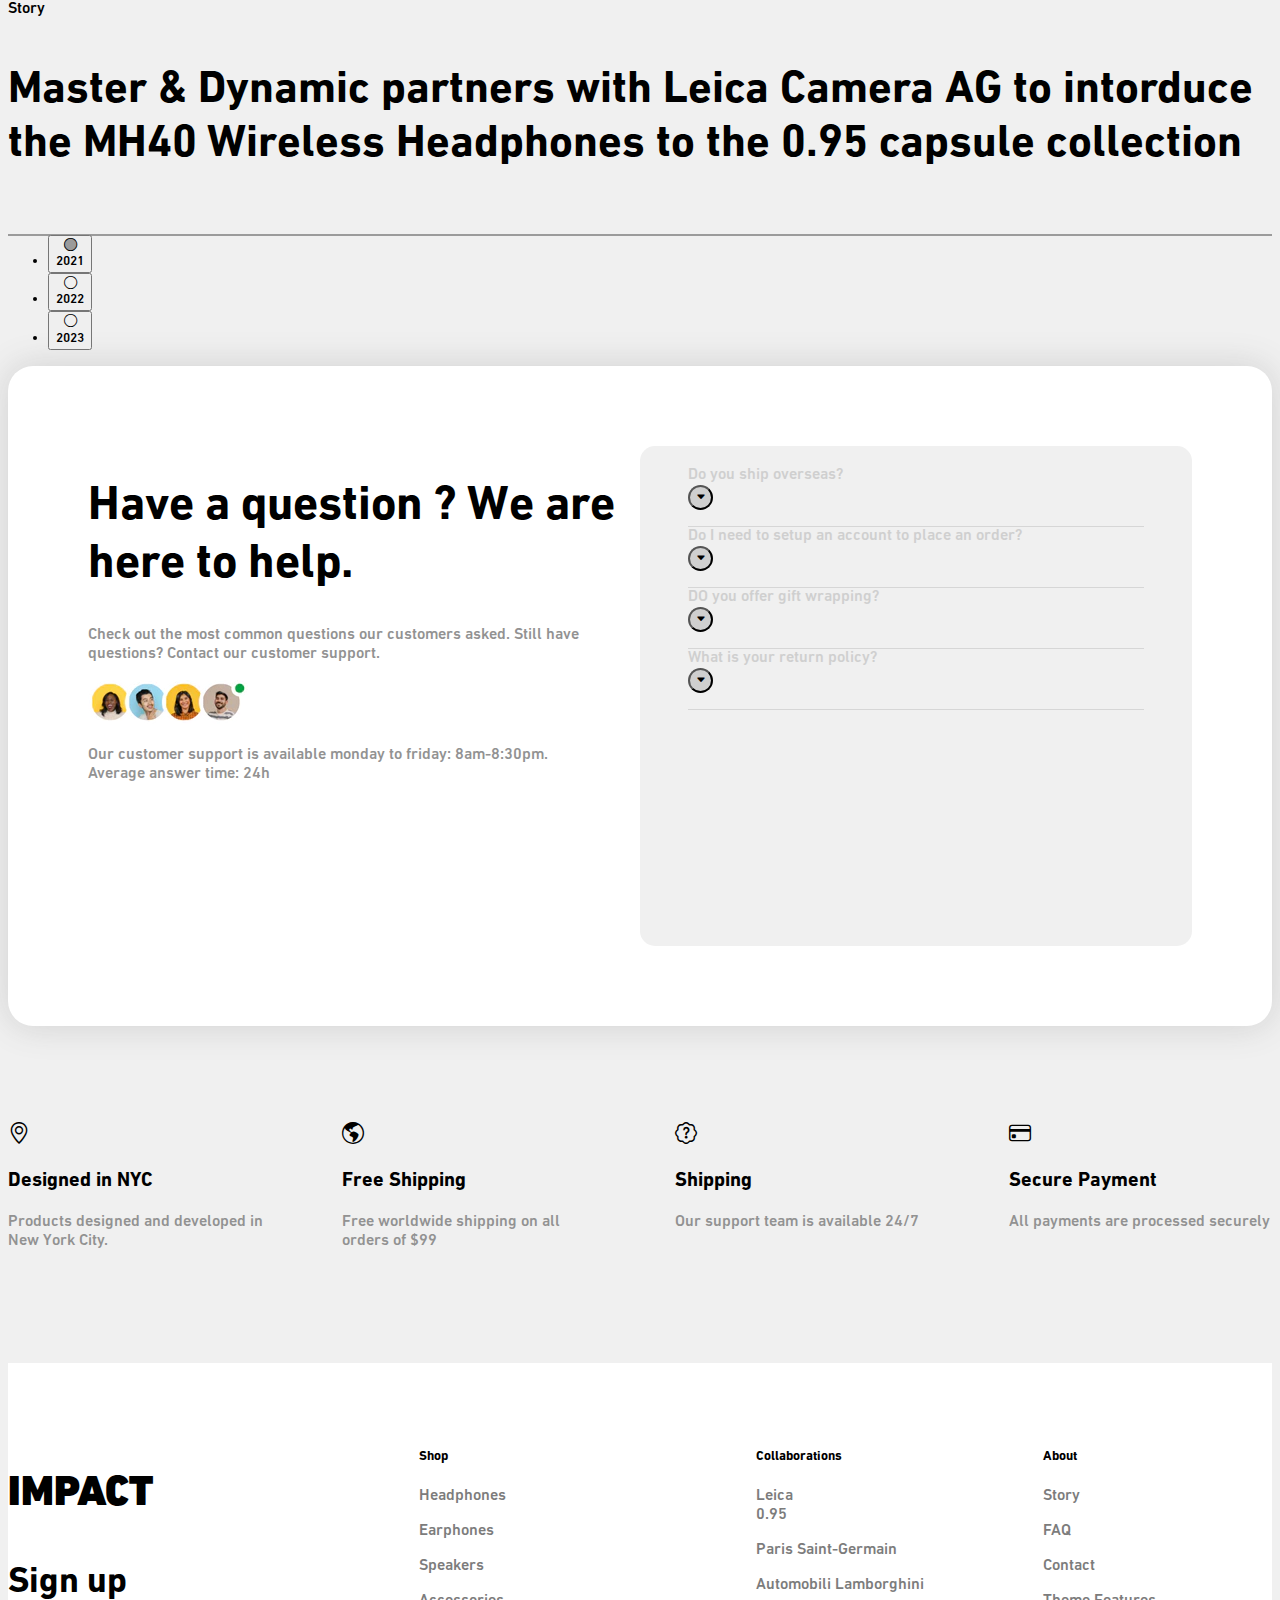
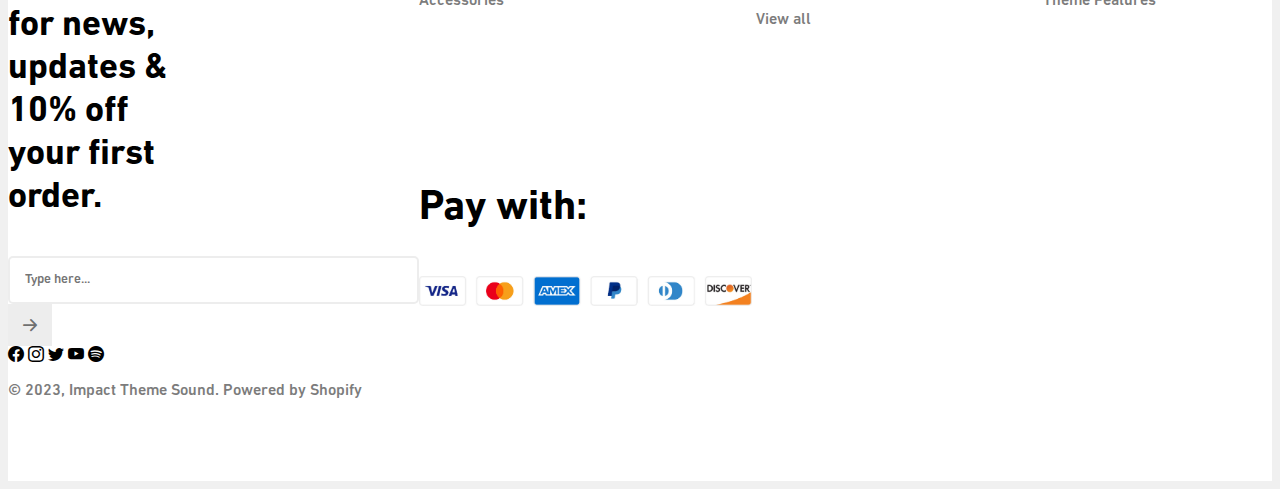
==== commit 3a35ad19: "commit 2" ====
--- a/index.html
+++ b/index.html
@@ -12,55 +12,54 @@
 </head>
 
 <body>
-    <header class="text-center d-flex align-items-center justify-content-center">
-        Free standard shipping • Free standard shipping • Free standard shipping • Free standard shipping • Free standard shipping • Free standard shipping • Free standard shipping • Free standard shipping • Free standard shipping • Free standard shipping • Free standard shipping • Free standard shipping
-    </header>
-    <nav class="navbar navbar-expand-lg container">
-        <div class="container-fluid">
-            <a class="navbar-brand" href="#">IMPACT</a>
-            <button class="navbar-toggler" type="button" data-bs-toggle="collapse" data-bs-target="#navbarText"
-                aria-controls="navbarText" aria-expanded="false" aria-label="Toggle navigation">
-                <span class="navbar-toggler-icon"></span>
-            </button>
-            <div class="collapse navbar-collapse" id="navbarText">
-                <div class="navbar-nav mx-auto"> <!-- Use mx-auto class to center align the elements -->
-                    <span class="nav-item">
-                        <a class="nav-link active" href="#">Shop</a>
+        <header class="text-center d-flex align-items-center justify-content-center">
+            Free standard shipping
+        </header>
+        <nav class="navbar navbar-expand-lg container">
+            <div class="container-fluid">
+                <a class="navbar-brand" href="#">IMPACT</a>
+                <button class="navbar-toggler" type="button" data-bs-toggle="collapse" data-bs-target="#navbarText"
+                    aria-controls="navbarText" aria-expanded="false" aria-label="Toggle navigation">
+                    <span class="navbar-toggler-icon"></span>
+                </button>
+                <div class="collapse navbar-collapse" id="navbarText">
+                    <div class="navbar-nav mx-auto">
+                        <!-- Use mx-auto class to center align the elements -->
+                        <span class="nav-item">
+                            <a class="nav-link" href="products.html">Shop</a>
+                        </span>
+                        <span class="nav-item">
+                            <a class="nav-link" href="electronics.html">Electronics</a>
+                        </span>
+                        <span class="nav-item">
+                            <a class="nav-link" href="jewelery.html">Jewelery</a>
+                        </span>
+                        <span class="nav-item">
+                            <a class="nav-link" href="mens_clothing.html">Men's clothing</a>
+                        </span>
+                        <span class="nav-item">
+                            <a class="nav-link" href="womens_clothing.html">Women's clothing</a>
+                        </span>
+                    </div>
+                    <span class="navbar-text">
+                        <div class="dropdown">
+                            <button class="dropdown-button">Select Currency</button>
+                            <div class="dropdown-content">
+                                <button id="convert$" class="dropdown-item">Convert to $</button>
+                                <button id="convertEUR" class="dropdown-item">Convert to €</button>
+                                <button id="convertGBP" class="dropdown-item">Convert to £</button>
+                                <button id="convertCHF" class="dropdown-item">Convert to CHF</button>
+                            </div>
+                        </div>
+                        <a href="cart.html">
+                            <i class="bi bi-cart3"></i>
+                        </a>
+        
                     </span>
-                    <span class="nav-item">
-                        <a class="nav-link" href="#">Collaborations</a>
-                    </span>
-                    <span class="nav-item">
-                        <a class="nav-link" href="#">Compare</a>
-                    </span>
-                    <span class="nav-item">
-                        <a class="nav-link" href="#">Blog</a>
-                    </span>
-                    <span class="nav-item">
-                        <a class="nav-link" href="#">About</a>
-                    </span>
-                    <span class="nav-item">
-                        <a class="nav-link" href="#">Theme Features</a>
-                    </span>
-                </div>
-                <span class="navbar-text">
-                    <div class="dropdown">
-                        <button class="btn btn-secondary dropdown-toggle" type="button" data-bs-toggle="dropdown" aria-expanded="false">
-                            Select Currency
-                        </button>
-                        <ul class="dropdown-menu">
-                            <li><a class="dropdown-item" href="#">$</a></li>
-                            <li><a class="dropdown-item" href="#">Euro</a></li>
-                            <li><a class="dropdown-item" href="#">JPY</a></li>
-                            <li><a class="dropdown-item" href="#">GBP</a></li>
-                        </ul>
-                    </div>
-                    <span>Search</span>
-                    <span>Cart</span>
-                </span>
-            </div>
-        </div>
-    </nav>
+        
+                </div>
+            </div>
+        </nav>
     <section>
         <section class="container main_container d-flex flex-column justify-content-center">
             <p>Introducing the MW08 Sport</p>
@@ -135,99 +134,36 @@
     </section>
     <section class="best_sellers container my-5">
         <div class="d-flex justify-content-between">
-            <span class="fs-1 fw-bolder">Best Sellers</span>
+            <span class="fs-1 fw-bolder">Best electronics</span>
             <span>View all <i class="bi bi-arrow-up-right-circle"></i>
             </span>
         </div>
-        <div class="row best_sellers_row">
-            <div class="card">
-                <div class="cards_preview">
-                    <img src="./img/img_2.webp" class="prd-img-1" alt="..." height="300px">
-                    <img src="./img/img_3.webp" class="prd-img-2" alt="..." height="300px">
-                </div>
-                <button class="btn btn-dark">
-                    + Quick add
-                </button>
-                <div class="card-body">
-                    <h5 class="card-title fs-6 d-flex justify-content-between row">
-                        <span class="col-9 px-0 ps-3">
-                            MH40 Wireless (Silver Metal / Navy Coated Canvas)
-                        </span>
-                        <span class="col-3 px-0 d-flex justify-content-end pe-3">
-                            <span>4.3</span>
-                            <i class="bi bi-star-fill text-warning ms-1"></i>
-                        </span>
-                        
-                    </h5>
-                    <p class="price">150.50$</p>
-                </div>
-            </div>
-            <div class="card">
-                <div class="cards_preview">
-                    <img src="./img/img_2.webp" class="prd-img-1" alt="..." height="300px">
-                    <img src="./img/img_3.webp" class="prd-img-2" alt="..." height="300px">
-                </div>
-                <button class="btn btn-dark">
-                    + Quick add
-                </button>
-                <div class="card-body">
-                    <h5 class="card-title fs-6 d-flex justify-content-between row">
-                        <span class="col-9 px-0 ps-3">
-                            MH40 Wireless (Silver Metal / Navy Coated Canvas)
-                        </span>
-                        <span class="col-3 px-0 d-flex justify-content-end pe-3">
-                            <span>4.3</span>
-                            <i class="bi bi-star-fill text-warning ms-1"></i>
-                        </span>
-            
-                    </h5>
-                    <p class="price">150.50$</p>
-                </div>
-            </div>
-            <div class="card">
-                <div class="cards_preview">
-                    <img src="./img/img_2.webp" class="prd-img-1" alt="..." height="300px">
-                    <img src="./img/img_3.webp" class="prd-img-2" alt="..." height="300px">
-                </div>
-                <button class="btn btn-dark">
-                    + Quick add
-                </button>
-                <div class="card-body">
-                    <h5 class="card-title fs-6 d-flex justify-content-between row">
-                        <span class="col-9 px-0 ps-3">
-                            MH40 Wireless (Silver Metal / Navy Coated Canvas)
-                        </span>
-                        <span class="col-3 px-0 d-flex justify-content-end pe-3">
-                            <span>4.3</span>
-                            <i class="bi bi-star-fill text-warning ms-1"></i>
-                        </span>
-            
-                    </h5>
-                    <p class="price">150.50$</p>
-                </div>
-            </div>
-            <div class="card">
-                <div class="cards_preview">
-                    <img src="./img/img_2.webp" class="prd-img-1" alt="..." height="300px">
-                    <img src="./img/img_3.webp" class="prd-img-2" alt="..." height="300px">
-                </div>
-                <button class="btn btn-dark">
-                    + Quick add
-                </button>
-                <div class="card-body">
-                    <h5 class="card-title fs-6 d-flex justify-content-between row">
-                        <span class="col-9 px-0 ps-3">
-                            MH40 Wireless (Silver Metal / Navy Coated Canvas)
-                        </span>
-                        <span class="col-3 px-0 d-flex justify-content-end pe-3">
-                            <span>4.3</span>
-                            <i class="bi bi-star-fill text-warning ms-1"></i>
-                        </span>
-            
-                    </h5>
-                    <p class="price">150.50$</p>
-                </div>
-            </div>
+        <div class="row best_sellers_row products">
+            <template id="products_template">
+                <div class="card">
+                    <div class="cards_preview">
+                        <img src="./img/img_2.webp" class="prd-img-1" alt="..." height="300px" style="margin: 1rem 0;">
+                        <img src="https://placeholder.co/1000x1000/FFF" class="prd-img-2" alt="..." height="300px" tyle="margin: 1rem 0;">
+                    </div>
+                    <button class="btn btn-dark">
+                        + Quick add
+                    </button>
+                    <div class="card-body">
+                        <h5 class="card-title fs-6 d-flex justify-content-between row">
+                            <span class="col-9 px-0 ps-3 prd_name">
+                                MH40 Wireless (Silver Metal / Navy Coated Canvas)
+                            </span>
+                            <span class="col-3 px-0 d-flex justify-content-end pe-3">
+                                <span class="rating">4.3</span>
+                                <i class="bi bi-star-fill text-warning ms-1"></i>
+                            </span>
+                            
+                        </h5>
+                        <p class="price">150.50$</p>
+                    </div>
+                </div>
+            </template>
+           
         </div>
     </section>
     <section class="container mw08_section">
@@ -390,7 +326,7 @@
             <div style="grid-row: span 2;">
                 <p>IMPACT</p>
                 <p>Sign up for news, updates & 10% off your first order.</p>
-                <input type="text" placeholder="test test test " class="mb-4">
+                <input type="text" placeholder="Type here..." class="mb-4">
                 <button class="btn px-2"><i class="bi bi-arrow-right-short"></i></button>
                 <div class="socials d-flex gap-4 fs-5">
                     <i class="bi bi-facebook"></i>
@@ -435,6 +371,33 @@
     <script src="https://cdn.jsdelivr.net/npm/bootstrap@5.3.1/dist/js/bootstrap.bundle.min.js"
         integrity="sha384-HwwvtgBNo3bZJJLYd8oVXjrBZt8cqVSpeBNS5n7C8IVInixGAoxmnlMuBnhbgrkm"
         crossorigin="anonymous"></script>
+
+
+
+    <script>
+        fetch('https://fakestoreapi.com/products/category/electronics?limit=4')
+            .then(response => response.json())
+            .then(data => {
+                const productTemplate = document.querySelector('#products_template');
+                const productsContainer = document.querySelector(".products");
+
+                data.forEach(product => {
+                    const productInstance = productTemplate.content.cloneNode(true);
+
+                    productInstance.querySelector('.prd_name').textContent = product.title;
+                    productInstance.querySelector('.prd-img-1').src = product.image;
+                    productInstance.querySelector('.price').textContent = '$' + product.price;
+                    productInstance.querySelector('.rating').textContent = product.rating.rate;
+
+                    productsContainer.appendChild(productInstance);
+                })
+        })
+        .catch (error => {
+                console.log(error)
+            })
+        
+        
+    </script>
 
     <script>
 
@@ -451,6 +414,7 @@
             dropdownBtn.classList.toggle('text-white');
         }
     </script>
+    
 </body>
 
 </html>--- a/styles/style.css
+++ b/styles/style.css
@@ -1,14 +1,15 @@
+
 @font-face {
     font-family: DIN-Next-Medium;
-    src: url(/fonts/DIN-Next-Font-Family/DINNextW1G-Medium.otf);
+    src: url('/fonts/DINNextW1G-Medium.otf');
 }
 @font-face {
     font-family: DIN-Next-Bold;
-    src: url(/fonts/DIN-Next-Font-Family/DINNextW1G-Bold.otf);
+    src: url('/fonts/DINNextW1G-Bold.otf');
 }
 @font-face {
     font-family: DIN-Next-Black;
-    src: url(/fonts/DIN-Next-Font-Family/DINNextW1G-Black.otf);
+    src: url('/fonts/DINNextW1G-Black.otf');
 }
 * {
     font-family: DIN-Next-Medium;
@@ -146,24 +147,10 @@
     border-radius: 10px;
 
 }
-/* .best_sellers_row .card .prd-img-2 {
-   
-}
-
-.best_sellers_row .card .prd-img-1 {
-    position: relative;
-    right: 80%;
-    overflow: hidden;
-    transition: 200ms;
-}
-
-.best_sellers_row .card:hover .prd-img-1 {
-    right: 0%;
-} */
-/*
-.best_sellers_row .card:hover .prd-img-2 {
-    display: block;
-} */
+.cards_preview img {
+    aspect-ratio: 1 / 1;
+    object-fit: contain;
+}
 
 .cards_preview {
     display: flex;
@@ -410,4 +397,178 @@
     font-size: 16px !important;
     margin-bottom: 7px;
     color: #7c7c7c;
-}+}
+.product_container {
+
+}
+.product_details p:nth-child(1) {
+    color: #777777;
+}
+.product_details p:nth-child(2) {
+    font-size: 3.2rem;
+    line-height: 4rem;
+    font-family: DIN-Next-Bold;
+}
+.product_details_price {
+    font-size: 1.3rem;
+}
+.color-selector {
+    display: flex;
+    gap: 10px;
+}
+
+.color-selector label {
+    display: inline-block;
+    width: 30px;
+    height: 30px;
+    border-radius: 50%;
+    cursor: pointer;
+    border: 1px solid #333;
+}
+
+.color-selector input[type="radio"] {
+    display: none;
+}
+
+.color-selector label.red {
+    background-color: red;
+}
+
+.color-selector label.blue {
+    background-color: blue;
+}
+
+.color-selector label.green {
+    background-color: green;
+}
+
+.color-selector label.white {
+    background-color: white;
+    color: #333;
+}
+
+.color-selector label.black {
+    background-color: black;
+}
+
+.color-selector label:hover {
+    transform: scale(1.1);
+}
+
+.color-selector input[type="radio"]:checked+label {
+    transform: scale(1.2);
+    border: 2px solid #333;
+}
+.product_quantity {
+    height: 40px;
+    background: #fff;
+    width: 100px;
+    display: flex;
+    justify-content: space-between;
+    font-size: 18px;
+    border-radius: 30px;
+    font-weight: 600;
+    overflow: hidden;
+    border: solid 1px #acacac;
+    margin-bottom: 20px;
+    padding: 0 10px 0 7px;
+}
+
+.product_quantity>* {
+    margin: 0;
+    padding: 0;
+    border: 0;
+    outline: 0;
+    background: #fff;
+    color: var(--primary-text-color);
+}
+
+.product_quantity>button {
+    width: 50px;
+    margin-right: -4px;
+    text-align: center;
+    display: flex;
+    justify-content: center;
+    align-items: center;
+}
+
+.product_quantity input {
+    width: 40px;
+    text-align: center;
+    margin-top: 3px;
+}
+.product_add_to_cart_btn {
+    width: 100%;
+    border: none;
+    border-radius: 999999px;
+    height: 50px;
+}
+.login_section {
+    width: 600px;
+    height: 470px;
+    margin: 0 auto;
+    border-radius: 20px;
+    padding: 60px;
+}
+.login_section h2{
+    font-family: DIN-Next-Bold;
+    font-size: 45px;
+    text-align: center;
+    
+}
+.login_section input {
+    width: 100%;
+    height: 50px;
+    border-radius: 10px;
+    border: solid rgb(216, 216, 216) 1px;
+    padding-left: 10px;
+}
+.login_section input:nth-child(2) {
+    margin-top: 2%;
+    margin-bottom: 10px;
+}
+.login_section button {
+    width: 100%;
+    height: 50px;
+    border: none;
+    border-radius: 10px;
+}
+        /* Dropdown container */
+        .dropdown {
+            position: relative;
+            display: inline-block;
+        }
+    
+        /* Dropdown button */
+        .dropdown-button {
+            background-color: #ffd900;
+            color: rgb(22, 22, 22);
+            padding: 10px;
+            border: none;
+            cursor: pointer;
+            border-radius: 10px;
+        }
+    
+        /* Dropdown content */
+        .dropdown-content {
+            display: none;
+            position: absolute;
+            background-color: #f9f9f9;
+            min-width: 160px;
+            z-index: 99;
+            border-radius: 10px;
+        }
+    
+        /* Dropdown items */
+        .dropdown-item {
+            padding: 10px;
+            text-decoration: none;
+            display: block;
+            color: #333;
+            cursor: pointer;
+        }
+    
+        /* Show dropdown content on hover */
+        .dropdown:hover .dropdown-content {
+            display: block;
+        }